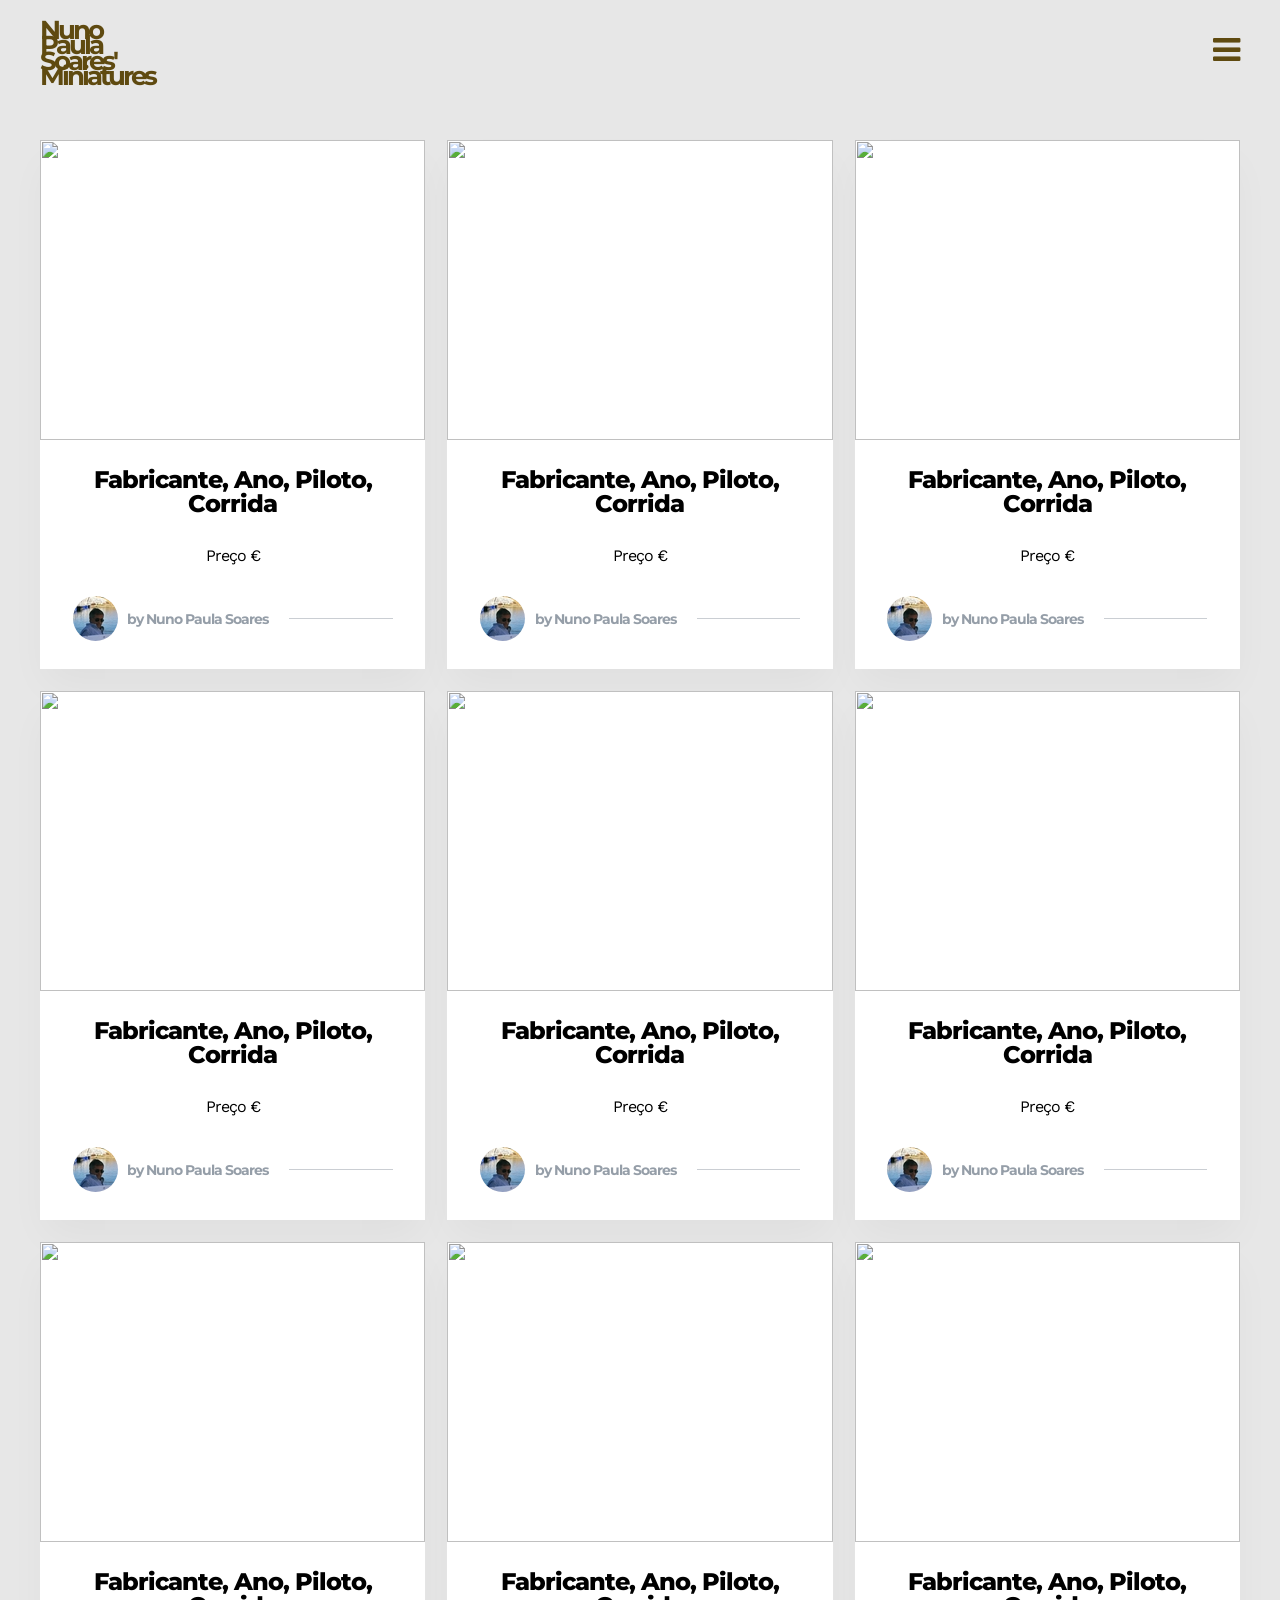
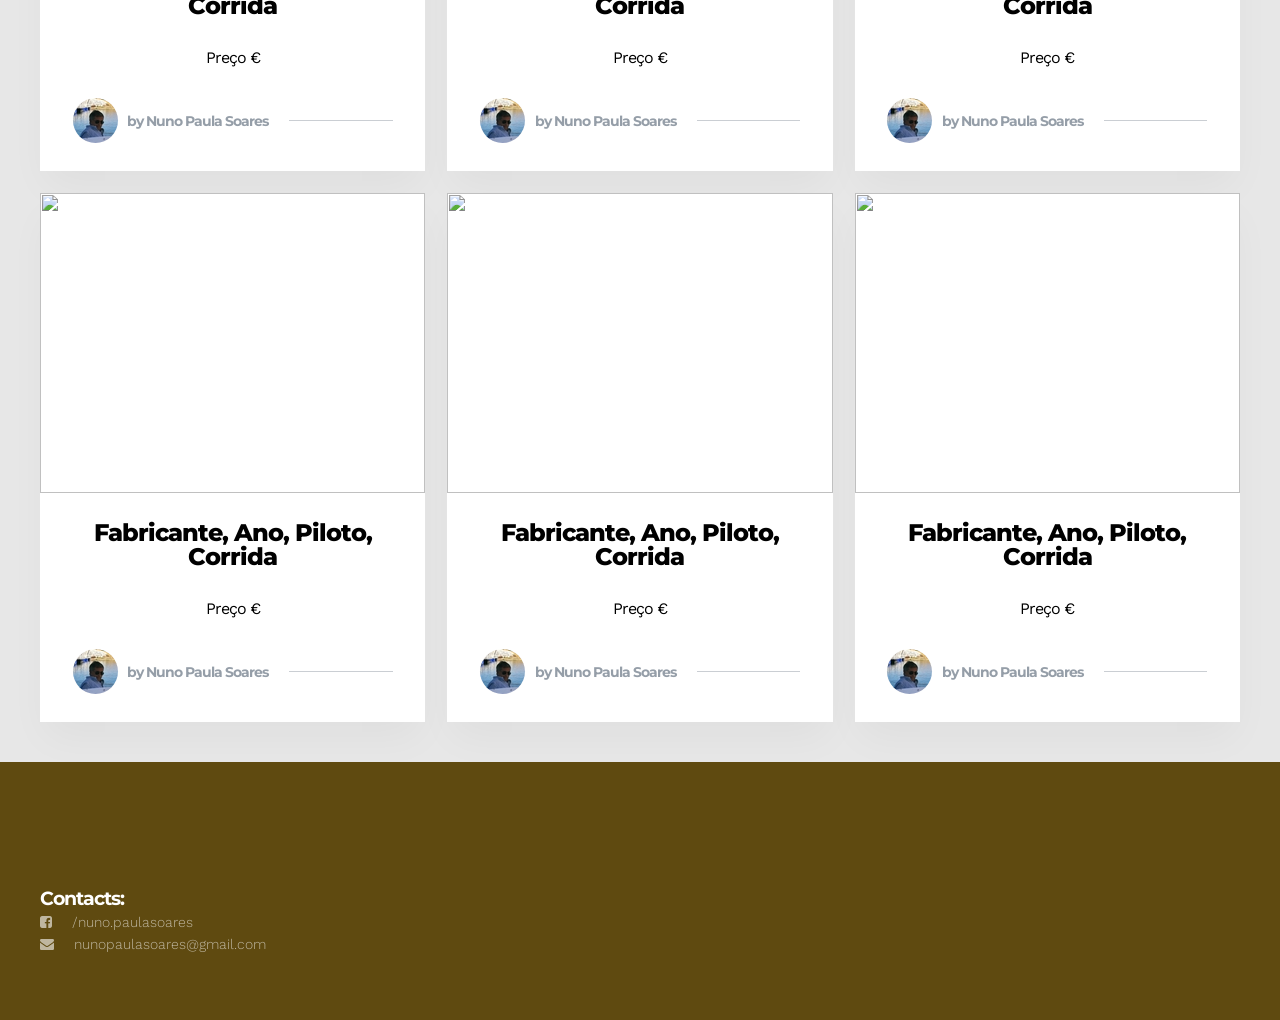
==== sports/index.html @ 8ba918a7 "Updated" ====
<html lang="en">

<head>
    <!-- meta tags-->
    <meta charset="utf-8">
    <meta name="viewport" content="width=device-width, initial-scale=1, shrink-to-fit=no">
    <!-- link tags-->
    <link rel="stylesheet" href="https://fonts.googleapis.com/css?family=Montserrat:300,400,500,600,700,800,900|Work+Sans:300,400,500,600,700,800,900">
    <link rel="stylesheet" href="https://stackpath.bootstrapcdn.com/font-awesome/4.7.0/css/font-awesome.min.css" integrity="sha384-wvfXpqpZZVQGK6TAh5PVlGOfQNHSoD2xbE+QkPxCAFlNEevoEH3Sl0sibVcOQVnN" crossorigin="anonymous">
    <link rel="stylesheet" href="css/style.css">
    <!-- title tag-->
    <title>Nuno Paula Soares' Miniatures</title>
    <link rel="icon" href="http://nuno.diogopcastelos.pt/store/images/nuno.jpg">
</head>

<body>
    <div class="container_wrapper">
        <section class="__colored" id="navigation_container">
            <div id="branding">
                <a href="http://nuno.diogopcastelos.pt">
                    <h1 class="logo-container __center __colored">
                        <div class="city">Nuno Paula Soares' Miniatures</div>
                    </h1>
                </a>
            </div>
            <label for="menu_icon"> <i class="fa fa-bars"></i></label>
            <input id="menu_icon" type="checkbox">
            <menu><a href="http://nuno.diogopcastelos.pt"> Full Collection</a><a href="http://nuno.diogopcastelos.pt/teams/"> Team Bundles</a>
            </menu>
        </section>
        <section id="blog-featured">

        </section>
        <section id="blog-list">
            <div class="grid_post_container">
                <div class="post-card"> <img src="https://www.formula1.com/content/dam/fom-website/manual/Misc/2021manual/2021BritishManualAdds/2022CarImages/2022CarImageSTUDIO/2022%20F1%20Car%20Race%20Service%20-%20Ryan%20Davis-5.jpg">
                    <div class="post-card__details">
                        <h2><a>Fabricante, Ano, Piloto, Corrida</a></h2>
                        <p>Preço €</p>
                        <a class="post-card__avatar">
                            <div class="avatar__circle"></div>
                            <div class="avatar__name">by Nuno Paula Soares</div>
                            <div class="avatar__muted-line"></div>
                        </a>
                    </div>
                </div>
                <div class="post-card"> <img src="https://www.formula1.com/content/dam/fom-website/manual/Misc/2021manual/2021BritishManualAdds/2022CarImages/2022CarImageSTUDIO/2022%20F1%20Car%20Race%20Service%20-%20Ryan%20Davis-5.jpg">
                    <div class="post-card__details">
                        <h2><a>Fabricante, Ano, Piloto, Corrida</a></h2>
                        <p>Preço €</p>
                        <a class="post-card__avatar">
                            <div class="avatar__circle"></div>
                            <div class="avatar__name">by Nuno Paula Soares</div>
                            <div class="avatar__muted-line"></div>
                        </a>
                    </div>
                </div>
                <div class="post-card"> <img src="https://www.formula1.com/content/dam/fom-website/manual/Misc/2021manual/2021BritishManualAdds/2022CarImages/2022CarImageSTUDIO/2022%20F1%20Car%20Race%20Service%20-%20Ryan%20Davis-5.jpg">
                    <div class="post-card__details">
                        <h2><a>Fabricante, Ano, Piloto, Corrida</a></h2>
                        <p>Preço €</p>
                        <a class="post-card__avatar">
                            <div class="avatar__circle"></div>
                            <div class="avatar__name">by Nuno Paula Soares</div>
                            <div class="avatar__muted-line"></div>
                        </a>
                    </div>
                </div>
                <div class="post-card"> <img src="https://www.formula1.com/content/dam/fom-website/manual/Misc/2021manual/2021BritishManualAdds/2022CarImages/2022CarImageSTUDIO/2022%20F1%20Car%20Race%20Service%20-%20Ryan%20Davis-5.jpg">
                    <div class="post-card__details">
                        <h2><a>Fabricante, Ano, Piloto, Corrida</a></h2>
                        <p>Preço €</p>
                        <a class="post-card__avatar">
                            <div class="avatar__circle"></div>
                            <div class="avatar__name">by Nuno Paula Soares</div>
                            <div class="avatar__muted-line"></div>
                        </a>
                    </div>
                </div>
                <div class="post-card"> <img src="https://www.formula1.com/content/dam/fom-website/manual/Misc/2021manual/2021BritishManualAdds/2022CarImages/2022CarImageSTUDIO/2022%20F1%20Car%20Race%20Service%20-%20Ryan%20Davis-5.jpg">
                    <div class="post-card__details">
                        <h2><a>Fabricante, Ano, Piloto, Corrida</a></h2>
                        <p>Preço €</p>
                        <a class="post-card__avatar">
                            <div class="avatar__circle"></div>
                            <div class="avatar__name">by Nuno Paula Soares</div>
                            <div class="avatar__muted-line"></div>
                        </a>
                    </div>
                </div>
                <div class="post-card"> <img src="https://www.formula1.com/content/dam/fom-website/manual/Misc/2021manual/2021BritishManualAdds/2022CarImages/2022CarImageSTUDIO/2022%20F1%20Car%20Race%20Service%20-%20Ryan%20Davis-5.jpg">
                    <div class="post-card__details">
                        <h2><a>Fabricante, Ano, Piloto, Corrida</a></h2>
                        <p>Preço €</p>
                        <a class="post-card__avatar">
                            <div class="avatar__circle"></div>
                            <div class="avatar__name">by Nuno Paula Soares</div>
                            <div class="avatar__muted-line"></div>
                        </a>
                    </div>
                </div>
                <div class="post-card"> <img src="https://www.formula1.com/content/dam/fom-website/manual/Misc/2021manual/2021BritishManualAdds/2022CarImages/2022CarImageSTUDIO/2022%20F1%20Car%20Race%20Service%20-%20Ryan%20Davis-5.jpg">
                    <div class="post-card__details">
                        <h2><a>Fabricante, Ano, Piloto, Corrida</a></h2>
                        <p>Preço €</p>
                        <a class="post-card__avatar">
                            <div class="avatar__circle"></div>
                            <div class="avatar__name">by Nuno Paula Soares</div>
                            <div class="avatar__muted-line"></div>
                        </a>
                    </div>
                </div>
                <div class="post-card"> <img src="https://www.formula1.com/content/dam/fom-website/manual/Misc/2021manual/2021BritishManualAdds/2022CarImages/2022CarImageSTUDIO/2022%20F1%20Car%20Race%20Service%20-%20Ryan%20Davis-5.jpg">
                    <div class="post-card__details">
                        <h2><a>Fabricante, Ano, Piloto, Corrida</a></h2>
                        <p>Preço €</p>
                        <a class="post-card__avatar">
                            <div class="avatar__circle"></div>
                            <div class="avatar__name">by Nuno Paula Soares</div>
                            <div class="avatar__muted-line"></div>
                        </a>
                    </div>
                </div>
                <div class="post-card"> <img src="https://www.formula1.com/content/dam/fom-website/manual/Misc/2021manual/2021BritishManualAdds/2022CarImages/2022CarImageSTUDIO/2022%20F1%20Car%20Race%20Service%20-%20Ryan%20Davis-5.jpg">
                    <div class="post-card__details">
                        <h2><a>Fabricante, Ano, Piloto, Corrida</a></h2>
                        <p>Preço €</p>
                        <a class="post-card__avatar">
                            <div class="avatar__circle"></div>
                            <div class="avatar__name">by Nuno Paula Soares</div>
                            <div class="avatar__muted-line"></div>
                        </a>
                    </div>
                </div>
                <div class="post-card"> <img src="https://www.formula1.com/content/dam/fom-website/manual/Misc/2021manual/2021BritishManualAdds/2022CarImages/2022CarImageSTUDIO/2022%20F1%20Car%20Race%20Service%20-%20Ryan%20Davis-5.jpg">
                    <div class="post-card__details">
                        <h2><a>Fabricante, Ano, Piloto, Corrida</a></h2>
                        <p>Preço €</p>
                        <a class="post-card__avatar">
                            <div class="avatar__circle"></div>
                            <div class="avatar__name">by Nuno Paula Soares</div>
                            <div class="avatar__muted-line"></div>
                        </a>
                    </div>
                </div>
                <div class="post-card"> <img src="https://www.formula1.com/content/dam/fom-website/manual/Misc/2021manual/2021BritishManualAdds/2022CarImages/2022CarImageSTUDIO/2022%20F1%20Car%20Race%20Service%20-%20Ryan%20Davis-5.jpg">
                    <div class="post-card__details">
                        <h2><a>Fabricante, Ano, Piloto, Corrida</a></h2>
                        <p>Preço €</p>
                        <a class="post-card__avatar">
                            <div class="avatar__circle"></div>
                            <div class="avatar__name">by Nuno Paula Soares</div>
                            <div class="avatar__muted-line"></div>
                        </a>
                    </div>
                </div>
                <div class="post-card"> <img src="https://www.formula1.com/content/dam/fom-website/manual/Misc/2021manual/2021BritishManualAdds/2022CarImages/2022CarImageSTUDIO/2022%20F1%20Car%20Race%20Service%20-%20Ryan%20Davis-5.jpg">
                    <div class="post-card__details">
                        <h2><a>Fabricante, Ano, Piloto, Corrida</a></h2>
                        <p>Preço €</p>
                        <a class="post-card__avatar">
                            <div class="avatar__circle"></div>
                            <div class="avatar__name">by Nuno Paula Soares</div>
                            <div class="avatar__muted-line"></div>
                        </a>
                    </div>
                </div>
            </div>
        </section>
    </div>
    <footer>
        <div class="container_wrapper">

            <div id="footer__social_media">
                <h3>Contacts:</h3>
                <ul>
                    <li></li>
                    <li><a href="https://www.facebook.com/nuno.paulasoares" target="_blank" rel="noopener noreferrer"><i class="fa fa-facebook-square"></i>/nuno.paulasoares</a></li>
                    <li><a href="mailto:nunopaulasoares@gmail.com"><i class="fa fa-envelope"></i>nunopaulasoares@gmail.com</a></li>
                </ul>
            </div>

        </div>
    </footer>
</body>

</html>
---- sports/css/style.css ----
/*! normalize-scss | MIT/GPLv2 License | bit.ly/normalize-scss */


/* Document
       ========================================================================== */


/**
     * 1. Correct the line height in all browsers.
     * 2. Prevent adjustments of font size after orientation changes in
     *    IE on Windows Phone and in iOS.
     */

html {
    line-height: 1.15;
    /* 1 */
    -ms-text-size-adjust: 100%;
    /* 2 */
    -webkit-text-size-adjust: 100%;
    /* 2 */
}


/* Sections
       ========================================================================== */


/**
     * Remove the margin in all browsers (opinionated).
     */

body {
    margin: 0;
}


/**
     * Add the correct display in IE 9-.
     */

article,
aside,
footer,
header,
nav,
section {
    display: block;
}


/**
     * Correct the font size and margin on `h1` elements within `section` and
     * `article` contexts in Chrome, Firefox, and Safari.
     */

h1 {
    font-size: 2em;
    margin: 0.67em 0;
}


/* Grouping content
       ========================================================================== */


/**
     * Add the correct display in IE 9-.
     */

figcaption,
figure {
    display: block;
}


/**
     * Add the correct margin in IE 8.
     */

figure {
    margin: 1em 40px;
}


/**
     * 1. Add the correct box sizing in Firefox.
     * 2. Show the overflow in Edge and IE.
     */

hr {
    -webkit-box-sizing: content-box;
    box-sizing: content-box;
    /* 1 */
    height: 0;
    /* 1 */
    overflow: visible;
    /* 2 */
}


/**
     * Add the correct display in IE.
     */

main {
    display: block;
}


/**
     * 1. Correct the inheritance and scaling of font size in all browsers.
     * 2. Correct the odd `em` font sizing in all browsers.
     */

pre {
    font-family: monospace, monospace;
    /* 1 */
    font-size: 1em;
    /* 2 */
}


/* Links
       ========================================================================== */


/**
     * 1. Remove the gray background on active links in IE 10.
     * 2. Remove gaps in links underline in iOS 8+ and Safari 8+.
     */

a {
    background-color: transparent;
    /* 1 */
    -webkit-text-decoration-skip: objects;
    /* 2 */
}


/* Text-level semantics
       ========================================================================== */


/**
     * 1. Remove the bottom border in Chrome 57- and Firefox 39-.
     * 2. Add the correct text decoration in Chrome, Edge, IE, Opera, and Safari.
     */

abbr[title] {
    border-bottom: none;
    /* 1 */
    text-decoration: underline;
    /* 2 */
    -webkit-text-decoration: underline dotted;
    text-decoration: underline dotted;
    /* 2 */
}


/**
     * Prevent the duplicate application of `bolder` by the next rule in Safari 6.
     */

b,
strong {
    font-weight: inherit;
}


/**
     * Add the correct font weight in Chrome, Edge, and Safari.
     */

b,
strong {
    font-weight: bolder;
}


/**
     * 1. Correct the inheritance and scaling of font size in all browsers.
     * 2. Correct the odd `em` font sizing in all browsers.
     */

code,
kbd,
samp {
    font-family: monospace, monospace;
    /* 1 */
    font-size: 1em;
    /* 2 */
}


/**
     * Add the correct font style in Android 4.3-.
     */

dfn {
    font-style: italic;
}


/**
     * Add the correct background and color in IE 9-.
     */

mark {
    background-color: #ff0;
    color: #000;
}


/**
     * Add the correct font size in all browsers.
     */

small {
    font-size: 80%;
}


/**
     * Prevent `sub` and `sup` elements from affecting the line height in
     * all browsers.
     */

sub,
sup {
    font-size: 75%;
    line-height: 0;
    position: relative;
    vertical-align: baseline;
}

sub {
    bottom: -0.25em;
}

sup {
    top: -0.5em;
}


/* Embedded content
       ========================================================================== */


/**
     * Add the correct display in IE 9-.
     */

audio,
video {
    display: inline-block;
}


/**
     * Add the correct display in iOS 4-7.
     */

audio:not([controls]) {
    display: none;
    height: 0;
}


/**
     * Remove the border on images inside links in IE 10-.
     */

img {
    border-style: none;
}


/**
     * Hide the overflow in IE.
     */

svg:not(:root) {
    overflow: hidden;
}


/* Forms
       ========================================================================== */


/**
     * 1. Change the font styles in all browsers (opinionated).
     * 2. Remove the margin in Firefox and Safari.
     */

button,
input,
optgroup,
select,
textarea {
    font-family: sans-serif;
    /* 1 */
    font-size: 100%;
    /* 1 */
    line-height: 1.15;
    /* 1 */
    margin: 0;
    /* 2 */
}


/**
     * Show the overflow in IE.
     */

button {
    overflow: visible;
}


/**
     * Remove the inheritance of text transform in Edge, Firefox, and IE.
     * 1. Remove the inheritance of text transform in Firefox.
     */

button,
select {
    /* 1 */
    text-transform: none;
}


/**
     * 1. Prevent a WebKit bug where (2) destroys native `audio` and `video`
     *    controls in Android 4.
     * 2. Correct the inability to style clickable types in iOS and Safari.
     */

button,
html [type="button"],
[type="reset"],
[type="submit"] {
    -webkit-appearance: button;
    /* 2 */
}

button,
[type="button"],
[type="reset"],
[type="submit"] {
    /**
       * Remove the inner border and padding in Firefox.
       */
    /**
       * Restore the focus styles unset by the previous rule.
       */
}

button::-moz-focus-inner,
[type="button"]::-moz-focus-inner,
[type="reset"]::-moz-focus-inner,
[type="submit"]::-moz-focus-inner {
    border-style: none;
    padding: 0;
}

button:-moz-focusring,
[type="button"]:-moz-focusring,
[type="reset"]:-moz-focusring,
[type="submit"]:-moz-focusring {
    outline: 1px dotted ButtonText;
}


/**
     * Show the overflow in Edge.
     */

input {
    overflow: visible;
}


/**
     * 1. Add the correct box sizing in IE 10-.
     * 2. Remove the padding in IE 10-.
     */

[type="checkbox"],
[type="radio"] {
    -webkit-box-sizing: border-box;
    box-sizing: border-box;
    /* 1 */
    padding: 0;
    /* 2 */
}


/**
     * Correct the cursor style of increment and decrement buttons in Chrome.
     */

[type="number"]::-webkit-inner-spin-button,
[type="number"]::-webkit-outer-spin-button {
    height: auto;
}


/**
     * 1. Correct the odd appearance in Chrome and Safari.
     * 2. Correct the outline style in Safari.
     */

[type="search"] {
    -webkit-appearance: textfield;
    /* 1 */
    outline-offset: -2px;
    /* 2 */
    /**
       * Remove the inner padding and cancel buttons in Chrome and Safari on macOS.
       */
}

[type="search"]::-webkit-search-cancel-button,
[type="search"]::-webkit-search-decoration {
    -webkit-appearance: none;
}


/**
     * 1. Correct the inability to style clickable types in iOS and Safari.
     * 2. Change font properties to `inherit` in Safari.
     */

::-webkit-file-upload-button {
    -webkit-appearance: button;
    /* 1 */
    font: inherit;
    /* 2 */
}


/**
     * Correct the padding in Firefox.
     */

fieldset {
    padding: 0.35em 0.75em 0.625em;
}


/**
     * 1. Correct the text wrapping in Edge and IE.
     * 2. Correct the color inheritance from `fieldset` elements in IE.
     * 3. Remove the padding so developers are not caught out when they zero out
     *    `fieldset` elements in all browsers.
     */

legend {
    -webkit-box-sizing: border-box;
    box-sizing: border-box;
    /* 1 */
    display: table;
    /* 1 */
    max-width: 100%;
    /* 1 */
    padding: 0;
    /* 3 */
    color: inherit;
    /* 2 */
    white-space: normal;
    /* 1 */
}


/**
     * 1. Add the correct display in IE 9-.
     * 2. Add the correct vertical alignment in Chrome, Firefox, and Opera.
     */

progress {
    display: inline-block;
    /* 1 */
    vertical-align: baseline;
    /* 2 */
}


/**
     * Remove the default vertical scrollbar in IE.
     */

textarea {
    overflow: auto;
}


/* Interactive
       ========================================================================== */


/*
     * Add the correct display in Edge, IE, and Firefox.
     */

details {
    display: block;
}


/*
     * Add the correct display in all browsers.
     */

summary {
    display: list-item;
}


/*
     * Add the correct display in IE 9-.
     */

menu {
    display: block;
}


/* Scripting
       ========================================================================== */


/**
     * Add the correct display in IE 9-.
     */

canvas {
    display: inline-block;
}


/**
     * Add the correct display in IE.
     */

template {
    display: none;
}


/* Hidden
       ========================================================================== */


/**
     * Add the correct display in IE 10-.
     */

[hidden] {
    display: none;
}

* {
    margin: 0;
    padding: 0;
}

body {
    background-color: #e7e7e7;
    font-family: "Work Sans", sans-serif;
}

h1,
h2,
h3,
h4,
h5,
h6 {
    font-family: "Montserrat", sans-serif;
}

p {
    font-family: inherit;
}

h1,
h2,
h3,
h4,
h5,
h6,
p {
    line-height: 1rem;
    letter-spacing: -0.0625rem;
}

h1 {
    font-size: 2.25rem;
}

h2 {
    font-size: 1.5rem;
}

h3 {
    font-size: 1.1875rem;
}

a {
    text-decoration: none;
    font-family: inherit;
    font-size: inherit;
    color: inherit;
}

ul,
ol {
    list-style: none;
}

.container_wrapper {
    max-width: 1200px;
    width: 95%;
    margin: 0 auto;
}

#navigation_container {
    display: grid;
    grid-template-columns: 1fr 1fr;
    grid-template-rows: 100px auto;
    grid-template-areas: "branding menu-icon" "menu menu";
}

#navigation_container.__colored {
    color: #5f4a10 !important;
}

#navigation_container #branding {
    grid-area: branding;
}

#navigation_container #branding .logo-container.__center {
    margin: 0;
}

#navigation_container label[for=menu_icon] {
    grid-area: menu-icon;
    font-size: 2rem;
    text-align: right;
}

#navigation_container #menu_icon {
    display: none;
}

#navigation_container #menu_icon:checked+menu {
    display: -webkit-box;
    display: -webkit-flex;
    display: -ms-flexbox;
    display: flex;
}

#navigation_container menu {
    grid-area: menu;
    display: none;
    -webkit-box-orient: vertical;
    -webkit-box-direction: normal;
    -webkit-flex-direction: column;
    -ms-flex-direction: column;
    flex-direction: column;
    padding: 0;
    margin: 0;
    margin-bottom: 50px;
}

#navigation_container menu a {
    display: block;
    padding: 8px 0px;
    font-weight: 600;
    letter-spacing: -0.0625rem;
}

#navigation_container #branding,
#navigation_container label[for=menu_icon] {
    -webkit-align-self: center;
    -ms-flex-item-align: center;
    align-self: center;
}

.grid_post_container {
    display: grid;
    grid-template-columns: 1fr 1fr 1fr;
    grid-template-rows: 1fr;
    grid-gap: 22px;
    justify-items: center;
}

.logo-container {
    line-height: 0.6;
    letter-spacing: -0.1875rem;
    font-size: 1.6rem;
    padding-top: 5px;
    text-align: left;
}

.logo-container.__center {
    width: 55px;
    margin: auto;
}

@media (min-width: 1400px) {
    .container_wrapper {
        width: 100%;
    }
}

.post-card,
.post_featured {
    background-color: rgb(255, 255, 255);
    width: 100%;
    position: relative;
    letter-spacing: -0.0625rem;
    -webkit-box-shadow: 0px 20px 39px -5px rgba(0, 0, 0, 0.04);
    box-shadow: 0px 20px 39px -5px rgba(0, 0, 0, 0.04);
}

.post-card a,
.post_featured a {
    display: block;
}

.post-card img {
    height: 300px;
    width: 100%;
    background-color: #ffffff;
    background-repeat: no-repeat;
    -webkit-background-size: cover;
    background-size: cover;
    background-position: center center;
}

.post-card .post-card__featured-image,
.post_featured .post-card__featured-image {
    height: 300px;
    width: 100%;
    background-color: #ffffff;
    background-repeat: no-repeat;
    -webkit-background-size: cover;
    background-size: cover;
    background-position: center center;
}

.post-card .post-card__details,
.post_featured .post-card__details {
    text-align: center;
    padding: 28px;
    line-height: 1.5rem;
}

.post-card .post-card__details h2,
.post_featured .post-card__details h2 {
    font-family: "Montserrat", sans-serif;
    font-weight: 800;
    margin-bottom: 28px;
    line-height: inherit;
}

.post-card .post-card__details h2:hover,
.post_featured .post-card__details h2:hover {
    color: #6e1010;
}

.post-card .post-card__details p,
.post_featured .post-card__details p {
    font-family: "Work Sans", sans-serif;
    line-height: inherit;
}

.post-card .post-card__avatar,
.post_featured .post-card__avatar {
    display: -webkit-box;
    display: -webkit-flex;
    display: -ms-flexbox;
    display: flex;
    -webkit-box-pack: center;
    -webkit-justify-content: center;
    -ms-flex-pack: center;
    justify-content: center;
    -webkit-box-align: center;
    -webkit-align-items: center;
    -ms-flex-align: center;
    align-items: center;
    margin-top: 28px;
    font-family: "Montserrat", sans-serif;
    font-weight: 700;
    font-size: 0.875rem;
}

.post-card .post-card__avatar>div,
.post_featured .post-card__avatar>div {
    margin: 0px 4.8px;
}

.post-card .post-card__avatar .avatar__circle,
.post_featured .post-card__avatar .avatar__circle {
    width: 45px;
    height: 45px;
    -webkit-border-radius: 50%;
    border-radius: 50%;
    background-color: #959ea8;
    background-image: url(../images/nuno.jpg);
}

.post-card .post-card__avatar .avatar__name,
.post_featured .post-card__avatar .avatar__name {
    color: #959ea8;
}

.post-card .post-card__avatar .avatar__muted-line,
.post_featured .post-card__avatar .avatar__muted-line {
    color: #959ea8;
    border-top: 1px solid #959ea8;
    -webkit-box-flex: 1;
    -webkit-flex-grow: 1;
    -ms-flex-positive: 1;
    flex-grow: 1;
    margin-left: 16px;
    opacity: 0.5;
}

@media (min-width: 768px) {
    #above-the-fold {
        height: 800px;
    }
    #above-the-fold>.container_wrapper {
        z-index: 3;
        position: relative;
        display: -webkit-box;
        display: -webkit-flex;
        display: -ms-flexbox;
        display: flex;
        -webkit-box-orient: vertical;
        -webkit-box-direction: normal;
        -webkit-flex-direction: column;
        -ms-flex-direction: column;
        flex-direction: column;
        -webkit-box-pack: justify;
        -webkit-justify-content: space-between;
        -ms-flex-pack: justify;
        justify-content: space-between;
        height: 100%;
    }
}

@media (min-width: 960px) {
    h1#above-the-fold__description {
        white-space: pre-line;
    }
}

#latest-review {
    margin-bottom: 60px;
}

#latest-review .container_wrapper .grid_post_container {
    display: block;
}

#latest-review .container_wrapper .grid_post_container>div {
    margin-bottom: 40px;
}

@media (min-width: 960px) {
    #latest-review .container_wrapper .grid_post_container {
        display: grid;
    }
}

#blog-list .grid_post_container {
    display: block;
}

#blog-list .grid_post_container>div {
    margin-bottom: 40px;
}

@media (min-width: 960px) {
    #blog-list .grid_post_container {
        display: grid;
        margin: 40px 0px;
    }
    #blog-list .grid_post_container>div {
        margin-bottom: 0px !important;
    }
}

footer {
    color: #fff;
    background-color: #5f4a10;
    text-align: center;
}

footer .container_wrapper {
    padding: 10% 0%;
}

footer ul li {
    line-height: 1.375rem;
}

footer .muted,
footer #footer__site_description p,
footer #footer__social_media a,
footer #footer__pages a {
    opacity: 0.6;
    font-size: 0.875rem;
}

footer #footer__site_description h3 {
    margin-top: 14px;
    margin-bottom: 14px;
    font-size: 1.125rem;
}

footer #footer__social_media h3,
footer #footer__pages h3 {
    margin-top: 32px;
    margin-bottom: 16px;
}

footer #footer__social_media a,
footer #footer__pages a {
    font-weight: 300;
}

footer #footer__social_media a:hover,
footer #footer__pages a:hover {
    opacity: 1;
}

footer #footer__social_media ul li a i {
    margin-right: 20px;
}

footer #footer__bottom_menus {
    height: 70px;
    background-color: #2c3e51;
}

@media (min-width: 960px) {
    footer {
        text-align: left;
    }
    footer .container_wrapper {
        display: -webkit-box;
        display: -webkit-flex;
        display: -ms-flexbox;
        display: flex;
        padding: 65px 0px;
    }
    footer .container_wrapper>div {
        padding-right: 16px;
    }
    #footer__site_description {
        width: 50%;
    }
    #footer__site_description .__center {
        margin: 0;
    }
    #footer__site_description h3 {
        margin-bottom: -5px !important;
    }
    #footer__site_description p {
        white-space: pre-line;
    }
    #footer__social_media {
        width: 25%;
    }
    #footer__pages {
        width: 25%;
    }
    #footer__pages ul {
        height: 75px;
        width: 75%;
        display: -webkit-box;
        display: -webkit-flex;
        display: -ms-flexbox;
        display: flex;
        -webkit-box-orient: vertical;
        -webkit-box-direction: normal;
        -webkit-flex-direction: column;
        -ms-flex-direction: column;
        flex-direction: column;
        -webkit-flex-wrap: wrap;
        -ms-flex-wrap: wrap;
        flex-wrap: wrap;
    }
    #footer__social_media h3,
    #footer__pages h3 {
        margin-top: 64px !important;
        margin-bottom: 4px !important;
    }
}
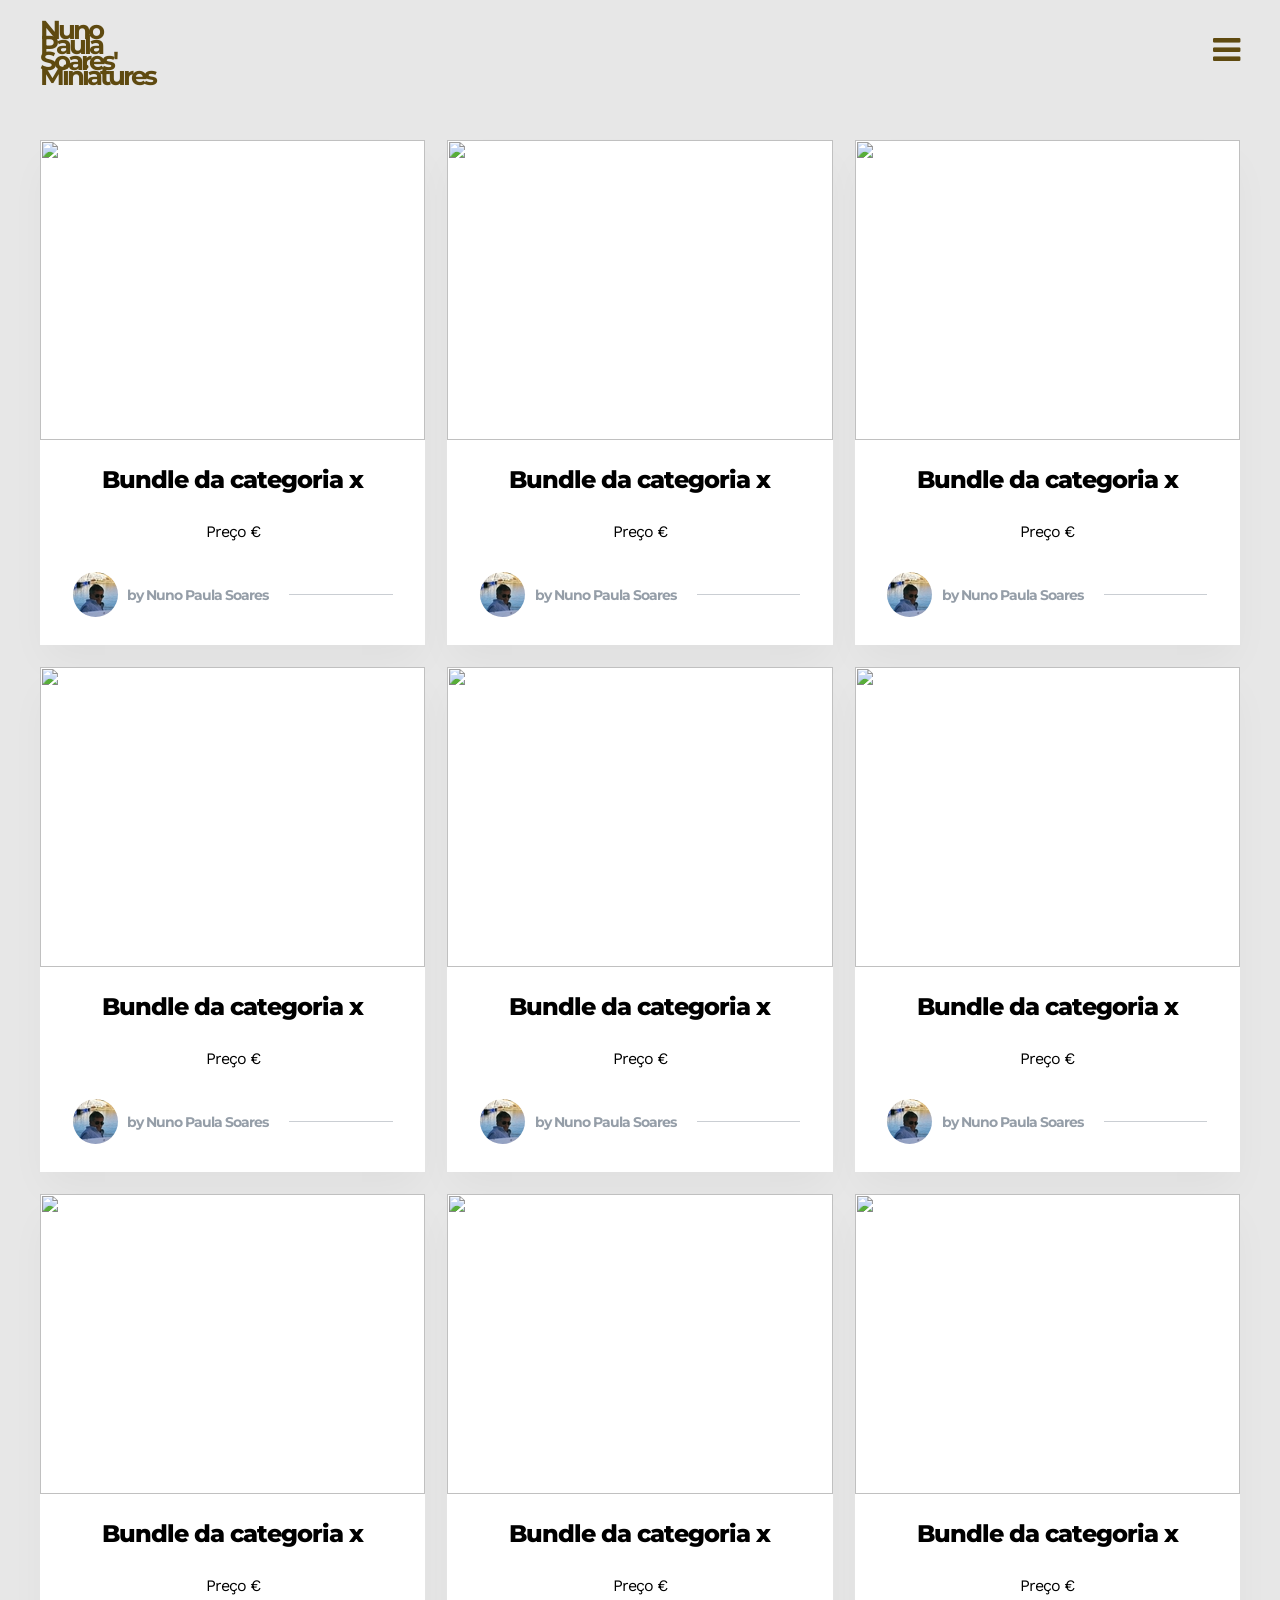
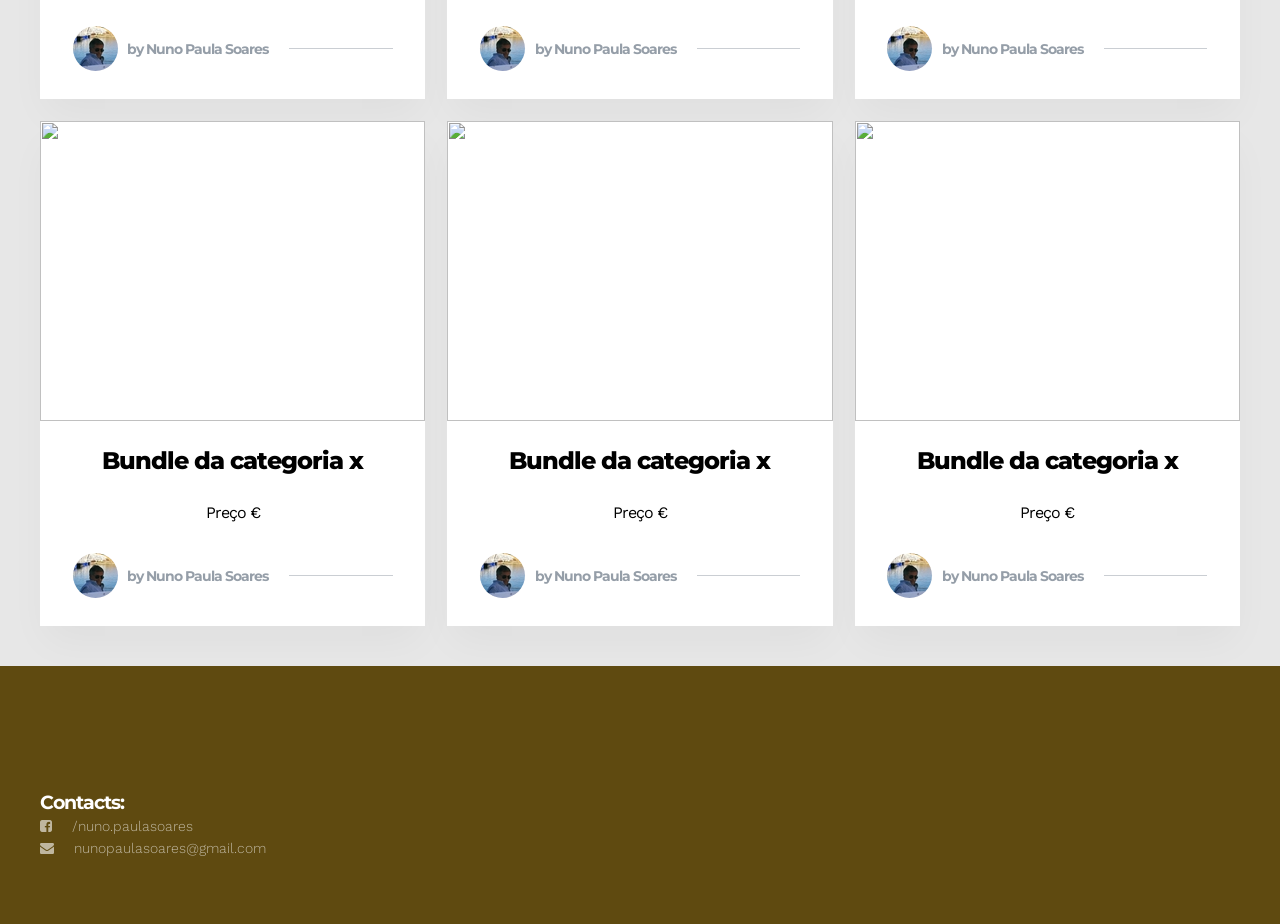
==== commit a1378188: "Updated" ====
--- a/sports/index.html
+++ b/sports/index.html
@@ -33,9 +33,9 @@
         </section>
         <section id="blog-list">
             <div class="grid_post_container">
-                <div class="post-card"> <img src="https://www.formula1.com/content/dam/fom-website/manual/Misc/2021manual/2021BritishManualAdds/2022CarImages/2022CarImageSTUDIO/2022%20F1%20Car%20Race%20Service%20-%20Ryan%20Davis-5.jpg">
+                <div class="post-card"> <img src="https://pbs.twimg.com/media/Df0yHNqWsAAnnY4.jpg">
                     <div class="post-card__details">
-                        <h2><a>Fabricante, Ano, Piloto, Corrida</a></h2>
+                        <h2><a>Bundle da categoria x</a></h2>
                         <p>Preço €</p>
                         <a class="post-card__avatar">
                             <div class="avatar__circle"></div>
@@ -44,9 +44,9 @@
                         </a>
                     </div>
                 </div>
-                <div class="post-card"> <img src="https://www.formula1.com/content/dam/fom-website/manual/Misc/2021manual/2021BritishManualAdds/2022CarImages/2022CarImageSTUDIO/2022%20F1%20Car%20Race%20Service%20-%20Ryan%20Davis-5.jpg">
+                <div class="post-card"> <img src="https://pbs.twimg.com/media/Df0yHNqWsAAnnY4.jpg">
                     <div class="post-card__details">
-                        <h2><a>Fabricante, Ano, Piloto, Corrida</a></h2>
+                        <h2><a>Bundle da categoria x</a></h2>
                         <p>Preço €</p>
                         <a class="post-card__avatar">
                             <div class="avatar__circle"></div>
@@ -55,9 +55,9 @@
                         </a>
                     </div>
                 </div>
-                <div class="post-card"> <img src="https://www.formula1.com/content/dam/fom-website/manual/Misc/2021manual/2021BritishManualAdds/2022CarImages/2022CarImageSTUDIO/2022%20F1%20Car%20Race%20Service%20-%20Ryan%20Davis-5.jpg">
+                <div class="post-card"> <img src="https://pbs.twimg.com/media/Df0yHNqWsAAnnY4.jpg">
                     <div class="post-card__details">
-                        <h2><a>Fabricante, Ano, Piloto, Corrida</a></h2>
+                        <h2><a>Bundle da categoria x</a></h2>
                         <p>Preço €</p>
                         <a class="post-card__avatar">
                             <div class="avatar__circle"></div>
@@ -66,9 +66,9 @@
                         </a>
                     </div>
                 </div>
-                <div class="post-card"> <img src="https://www.formula1.com/content/dam/fom-website/manual/Misc/2021manual/2021BritishManualAdds/2022CarImages/2022CarImageSTUDIO/2022%20F1%20Car%20Race%20Service%20-%20Ryan%20Davis-5.jpg">
+                <div class="post-card"> <img src="https://pbs.twimg.com/media/Df0yHNqWsAAnnY4.jpg">
                     <div class="post-card__details">
-                        <h2><a>Fabricante, Ano, Piloto, Corrida</a></h2>
+                        <h2><a>Bundle da categoria x</a></h2>
                         <p>Preço €</p>
                         <a class="post-card__avatar">
                             <div class="avatar__circle"></div>
@@ -77,9 +77,9 @@
                         </a>
                     </div>
                 </div>
-                <div class="post-card"> <img src="https://www.formula1.com/content/dam/fom-website/manual/Misc/2021manual/2021BritishManualAdds/2022CarImages/2022CarImageSTUDIO/2022%20F1%20Car%20Race%20Service%20-%20Ryan%20Davis-5.jpg">
+                <div class="post-card"> <img src="https://pbs.twimg.com/media/Df0yHNqWsAAnnY4.jpg">
                     <div class="post-card__details">
-                        <h2><a>Fabricante, Ano, Piloto, Corrida</a></h2>
+                        <h2><a>Bundle da categoria x</a></h2>
                         <p>Preço €</p>
                         <a class="post-card__avatar">
                             <div class="avatar__circle"></div>
@@ -88,9 +88,9 @@
                         </a>
                     </div>
                 </div>
-                <div class="post-card"> <img src="https://www.formula1.com/content/dam/fom-website/manual/Misc/2021manual/2021BritishManualAdds/2022CarImages/2022CarImageSTUDIO/2022%20F1%20Car%20Race%20Service%20-%20Ryan%20Davis-5.jpg">
+                <div class="post-card"> <img src="https://pbs.twimg.com/media/Df0yHNqWsAAnnY4.jpg">
                     <div class="post-card__details">
-                        <h2><a>Fabricante, Ano, Piloto, Corrida</a></h2>
+                        <h2><a>Bundle da categoria x</a></h2>
                         <p>Preço €</p>
                         <a class="post-card__avatar">
                             <div class="avatar__circle"></div>
@@ -99,9 +99,9 @@
                         </a>
                     </div>
                 </div>
-                <div class="post-card"> <img src="https://www.formula1.com/content/dam/fom-website/manual/Misc/2021manual/2021BritishManualAdds/2022CarImages/2022CarImageSTUDIO/2022%20F1%20Car%20Race%20Service%20-%20Ryan%20Davis-5.jpg">
+                <div class="post-card"> <img src="https://pbs.twimg.com/media/Df0yHNqWsAAnnY4.jpg">
                     <div class="post-card__details">
-                        <h2><a>Fabricante, Ano, Piloto, Corrida</a></h2>
+                        <h2><a>Bundle da categoria x</a></h2>
                         <p>Preço €</p>
                         <a class="post-card__avatar">
                             <div class="avatar__circle"></div>
@@ -110,9 +110,9 @@
                         </a>
                     </div>
                 </div>
-                <div class="post-card"> <img src="https://www.formula1.com/content/dam/fom-website/manual/Misc/2021manual/2021BritishManualAdds/2022CarImages/2022CarImageSTUDIO/2022%20F1%20Car%20Race%20Service%20-%20Ryan%20Davis-5.jpg">
+                <div class="post-card"> <img src="https://pbs.twimg.com/media/Df0yHNqWsAAnnY4.jpg">
                     <div class="post-card__details">
-                        <h2><a>Fabricante, Ano, Piloto, Corrida</a></h2>
+                        <h2><a>Bundle da categoria x</a></h2>
                         <p>Preço €</p>
                         <a class="post-card__avatar">
                             <div class="avatar__circle"></div>
@@ -121,9 +121,9 @@
                         </a>
                     </div>
                 </div>
-                <div class="post-card"> <img src="https://www.formula1.com/content/dam/fom-website/manual/Misc/2021manual/2021BritishManualAdds/2022CarImages/2022CarImageSTUDIO/2022%20F1%20Car%20Race%20Service%20-%20Ryan%20Davis-5.jpg">
+                <div class="post-card"> <img src="https://pbs.twimg.com/media/Df0yHNqWsAAnnY4.jpg">
                     <div class="post-card__details">
-                        <h2><a>Fabricante, Ano, Piloto, Corrida</a></h2>
+                        <h2><a>Bundle da categoria x</a></h2>
                         <p>Preço €</p>
                         <a class="post-card__avatar">
                             <div class="avatar__circle"></div>
@@ -132,9 +132,9 @@
                         </a>
                     </div>
                 </div>
-                <div class="post-card"> <img src="https://www.formula1.com/content/dam/fom-website/manual/Misc/2021manual/2021BritishManualAdds/2022CarImages/2022CarImageSTUDIO/2022%20F1%20Car%20Race%20Service%20-%20Ryan%20Davis-5.jpg">
+                <div class="post-card"> <img src="https://pbs.twimg.com/media/Df0yHNqWsAAnnY4.jpg">
                     <div class="post-card__details">
-                        <h2><a>Fabricante, Ano, Piloto, Corrida</a></h2>
+                        <h2><a>Bundle da categoria x</a></h2>
                         <p>Preço €</p>
                         <a class="post-card__avatar">
                             <div class="avatar__circle"></div>
@@ -143,9 +143,9 @@
                         </a>
                     </div>
                 </div>
-                <div class="post-card"> <img src="https://www.formula1.com/content/dam/fom-website/manual/Misc/2021manual/2021BritishManualAdds/2022CarImages/2022CarImageSTUDIO/2022%20F1%20Car%20Race%20Service%20-%20Ryan%20Davis-5.jpg">
+                <div class="post-card"> <img src="https://pbs.twimg.com/media/Df0yHNqWsAAnnY4.jpg">
                     <div class="post-card__details">
-                        <h2><a>Fabricante, Ano, Piloto, Corrida</a></h2>
+                        <h2><a>Bundle da categoria x</a></h2>
                         <p>Preço €</p>
                         <a class="post-card__avatar">
                             <div class="avatar__circle"></div>
@@ -154,9 +154,9 @@
                         </a>
                     </div>
                 </div>
-                <div class="post-card"> <img src="https://www.formula1.com/content/dam/fom-website/manual/Misc/2021manual/2021BritishManualAdds/2022CarImages/2022CarImageSTUDIO/2022%20F1%20Car%20Race%20Service%20-%20Ryan%20Davis-5.jpg">
+                <div class="post-card"> <img src="https://pbs.twimg.com/media/Df0yHNqWsAAnnY4.jpg">
                     <div class="post-card__details">
-                        <h2><a>Fabricante, Ano, Piloto, Corrida</a></h2>
+                        <h2><a>Bundle da categoria x</a></h2>
                         <p>Preço €</p>
                         <a class="post-card__avatar">
                             <div class="avatar__circle"></div>
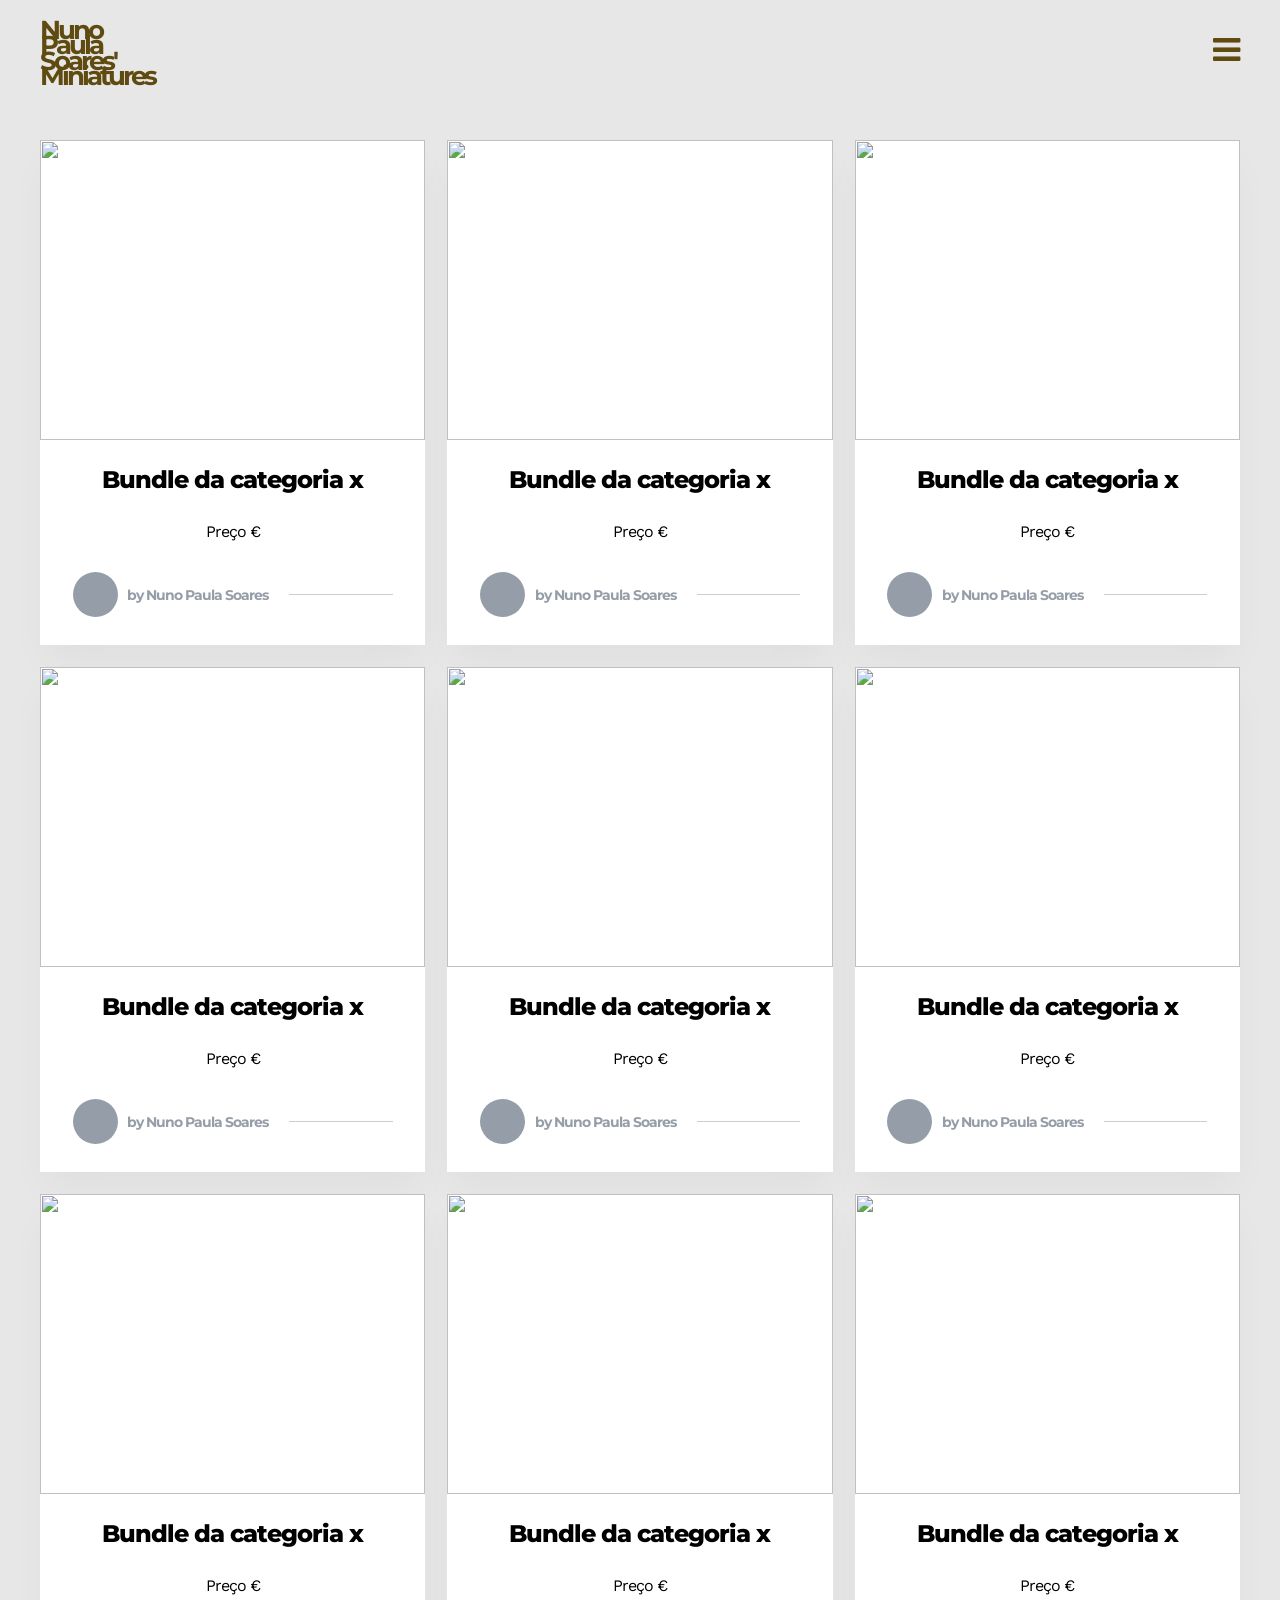
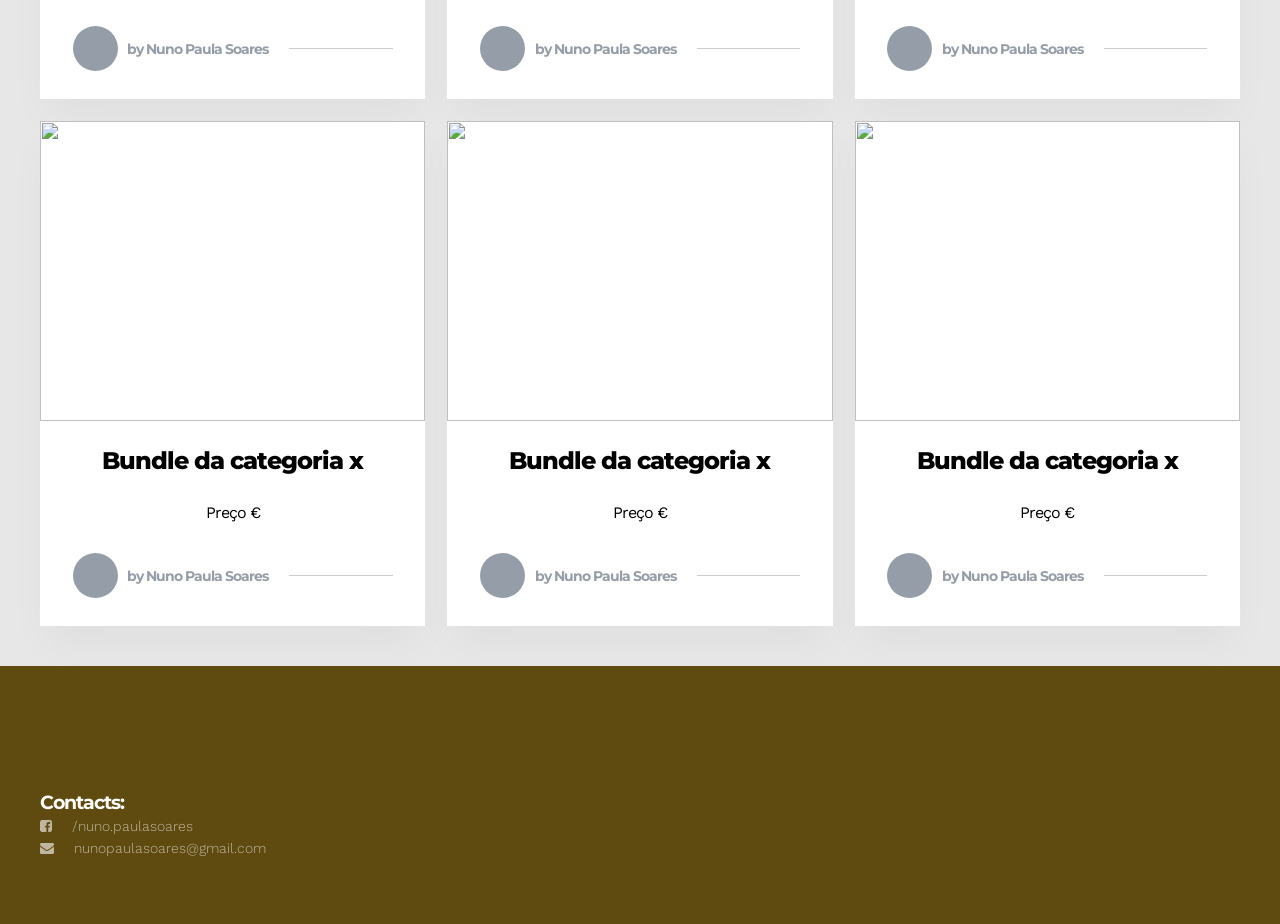
==== commit 90ba4770: "Updated" ====
--- a/sports/index.html
+++ b/sports/index.html
@@ -10,7 +10,7 @@
     <link rel="stylesheet" href="css/style.css">
     <!-- title tag-->
     <title>Nuno Paula Soares' Miniatures</title>
-    <link rel="icon" href="http://nuno.diogopcastelos.pt/store/images/nuno.jpg">
+    <link rel="icon" href="http://nuno.diogopcastelos.pt/images/nuno.jpg">
 </head>
 
 <body>
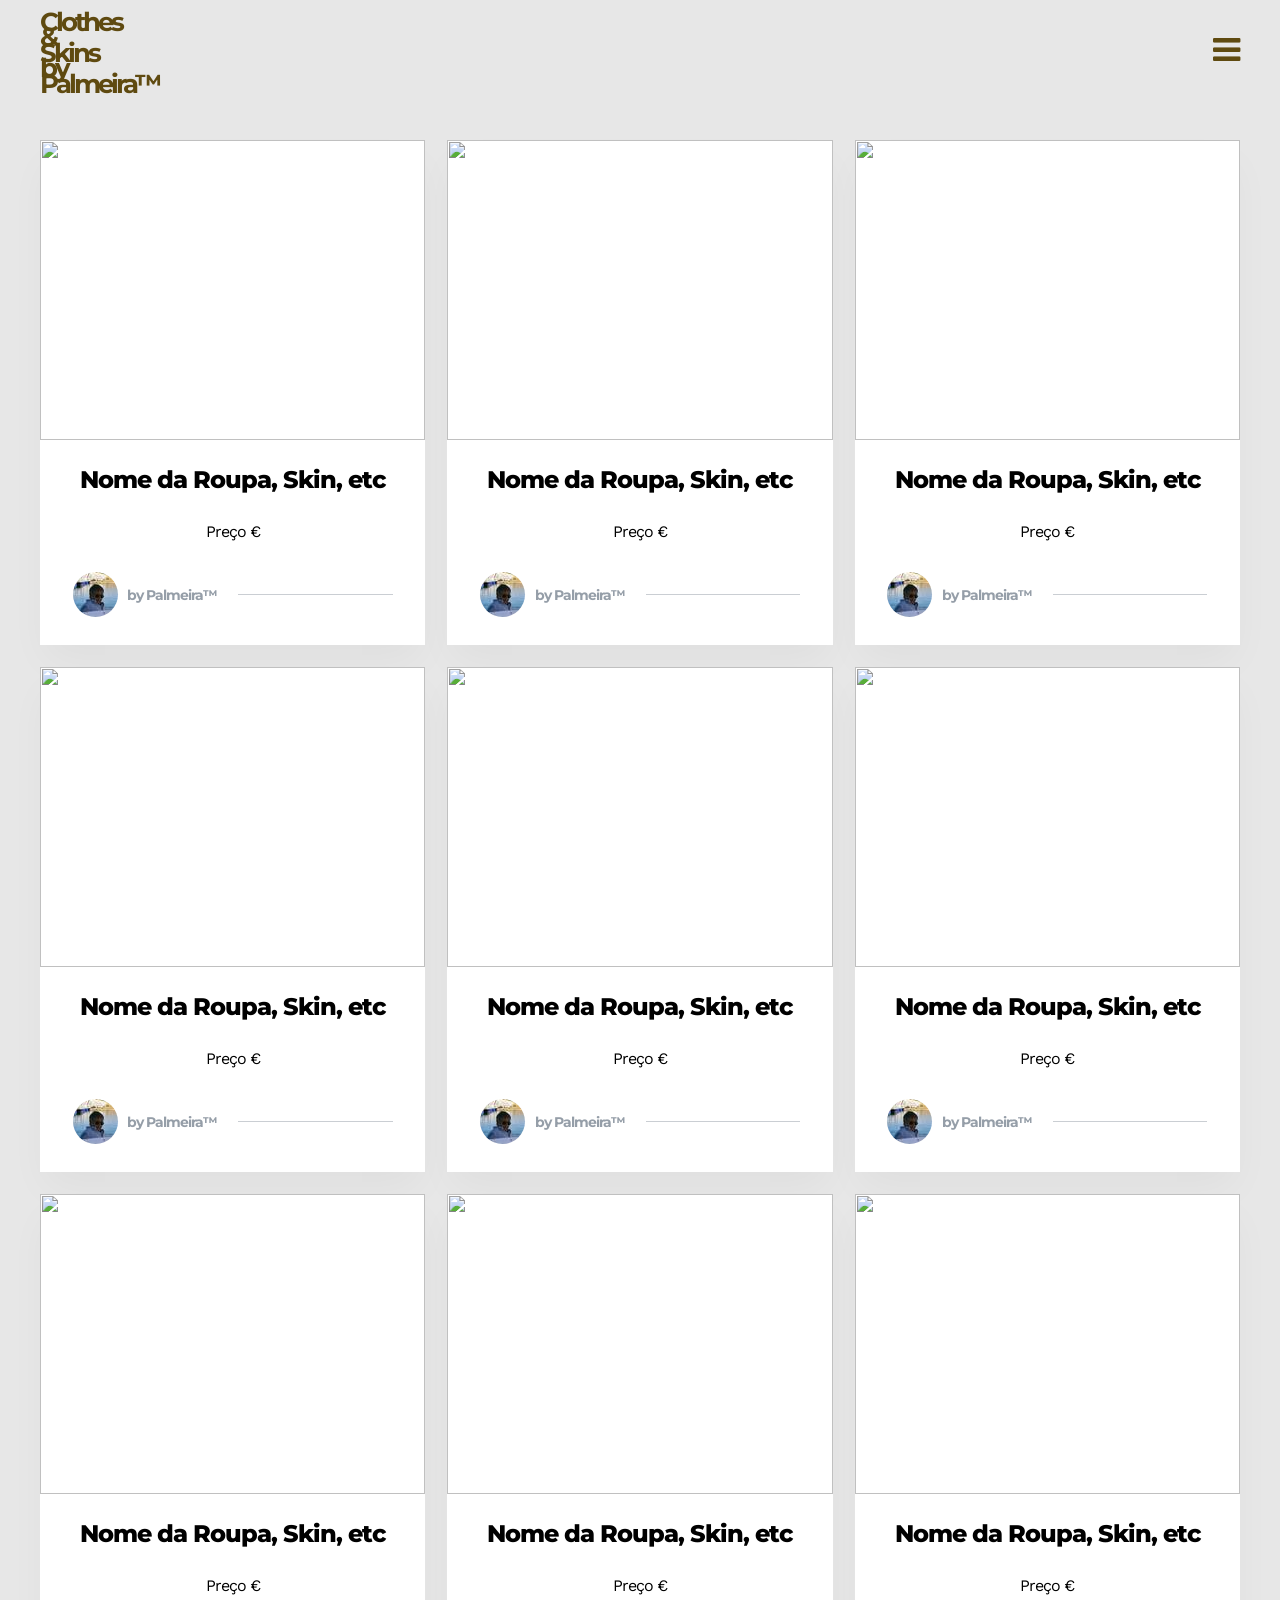
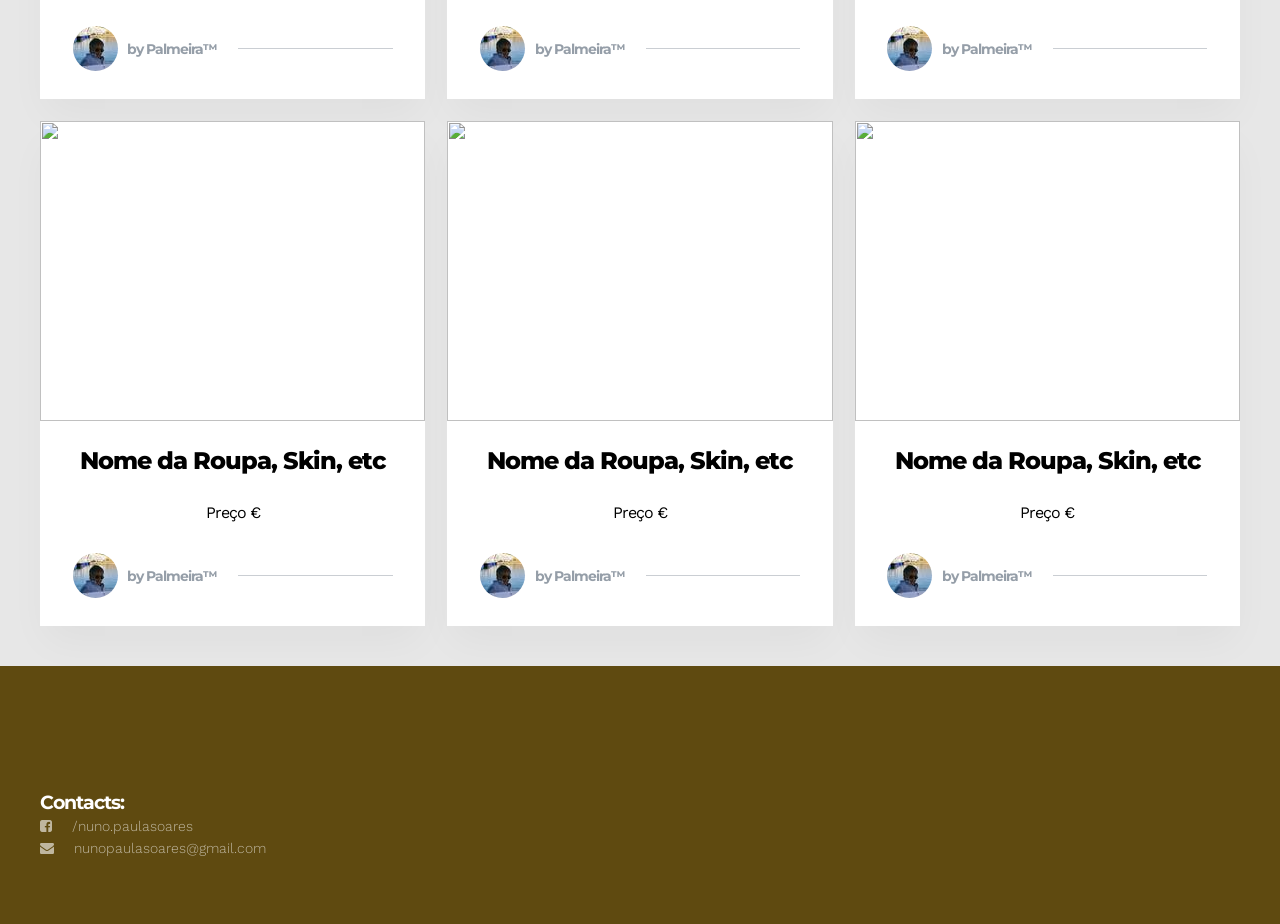
==== commit fa593a96: "Updated" ====
--- a/sports/index.html
+++ b/sports/index.html
@@ -9,23 +9,23 @@
     <link rel="stylesheet" href="https://stackpath.bootstrapcdn.com/font-awesome/4.7.0/css/font-awesome.min.css" integrity="sha384-wvfXpqpZZVQGK6TAh5PVlGOfQNHSoD2xbE+QkPxCAFlNEevoEH3Sl0sibVcOQVnN" crossorigin="anonymous">
     <link rel="stylesheet" href="css/style.css">
     <!-- title tag-->
-    <title>Nuno Paula Soares' Miniatures</title>
-    <link rel="icon" href="http://nuno.diogopcastelos.pt/images/nuno.jpg">
+    <title>Clothes & Skins by Palmeira™</title>
+    <link rel="icon" href="https://diogopcastelos.github.io/palmeira/images/logo.jpg">
 </head>
 
 <body>
     <div class="container_wrapper">
         <section class="__colored" id="navigation_container">
             <div id="branding">
-                <a href="http://nuno.diogopcastelos.pt">
+                <a href="https://diogopcastelos.github.io/palmeira/">
                     <h1 class="logo-container __center __colored">
-                        <div class="city">Nuno Paula Soares' Miniatures</div>
+                        <div class="city">Clothes & Skins by Palmeira™</div>
                     </h1>
                 </a>
             </div>
             <label for="menu_icon"> <i class="fa fa-bars"></i></label>
             <input id="menu_icon" type="checkbox">
-            <menu><a href="http://nuno.diogopcastelos.pt"> Full Collection</a><a href="http://nuno.diogopcastelos.pt/teams/"> Team Bundles</a>
+            <menu><a href="https://diogopcastelos.github.io/palmeira/"> Full Showcase</a><a href="https://diogopcastelos.github.io/palmeira/clothes"> Clothes Bundles</a>
             </menu>
         </section>
         <section id="blog-featured">
@@ -33,134 +33,134 @@
         </section>
         <section id="blog-list">
             <div class="grid_post_container">
-                <div class="post-card"> <img src="https://pbs.twimg.com/media/Df0yHNqWsAAnnY4.jpg">
+                <div class="post-card"> <img src="https://media.discordapp.net/attachments/868552188455178330/872411182034743296/unknown.png">
                     <div class="post-card__details">
-                        <h2><a>Bundle da categoria x</a></h2>
+                        <h2><a>Nome da Roupa, Skin, etc</a></h2>
                         <p>Preço €</p>
                         <a class="post-card__avatar">
                             <div class="avatar__circle"></div>
-                            <div class="avatar__name">by Nuno Paula Soares</div>
+                            <div class="avatar__name">by Palmeira™</div>
                             <div class="avatar__muted-line"></div>
                         </a>
                     </div>
                 </div>
-                <div class="post-card"> <img src="https://pbs.twimg.com/media/Df0yHNqWsAAnnY4.jpg">
+                <div class="post-card"> <img src="https://media.discordapp.net/attachments/868552188455178330/872411182034743296/unknown.png">
                     <div class="post-card__details">
-                        <h2><a>Bundle da categoria x</a></h2>
+                        <h2><a>Nome da Roupa, Skin, etc</a></h2>
                         <p>Preço €</p>
                         <a class="post-card__avatar">
                             <div class="avatar__circle"></div>
-                            <div class="avatar__name">by Nuno Paula Soares</div>
+                            <div class="avatar__name">by Palmeira™</div>
                             <div class="avatar__muted-line"></div>
                         </a>
                     </div>
                 </div>
-                <div class="post-card"> <img src="https://pbs.twimg.com/media/Df0yHNqWsAAnnY4.jpg">
+                <div class="post-card"> <img src="https://media.discordapp.net/attachments/868552188455178330/872411182034743296/unknown.png">
                     <div class="post-card__details">
-                        <h2><a>Bundle da categoria x</a></h2>
+                        <h2><a>Nome da Roupa, Skin, etc</a></h2>
                         <p>Preço €</p>
                         <a class="post-card__avatar">
                             <div class="avatar__circle"></div>
-                            <div class="avatar__name">by Nuno Paula Soares</div>
+                            <div class="avatar__name">by Palmeira™</div>
                             <div class="avatar__muted-line"></div>
                         </a>
                     </div>
                 </div>
-                <div class="post-card"> <img src="https://pbs.twimg.com/media/Df0yHNqWsAAnnY4.jpg">
+                <div class="post-card"> <img src="https://media.discordapp.net/attachments/868552188455178330/872411182034743296/unknown.png">
                     <div class="post-card__details">
-                        <h2><a>Bundle da categoria x</a></h2>
+                        <h2><a>Nome da Roupa, Skin, etc</a></h2>
                         <p>Preço €</p>
                         <a class="post-card__avatar">
                             <div class="avatar__circle"></div>
-                            <div class="avatar__name">by Nuno Paula Soares</div>
+                            <div class="avatar__name">by Palmeira™</div>
                             <div class="avatar__muted-line"></div>
                         </a>
                     </div>
                 </div>
-                <div class="post-card"> <img src="https://pbs.twimg.com/media/Df0yHNqWsAAnnY4.jpg">
+                <div class="post-card"> <img src="https://media.discordapp.net/attachments/868552188455178330/872411182034743296/unknown.png">
                     <div class="post-card__details">
-                        <h2><a>Bundle da categoria x</a></h2>
+                        <h2><a>Nome da Roupa, Skin, etc</a></h2>
                         <p>Preço €</p>
                         <a class="post-card__avatar">
                             <div class="avatar__circle"></div>
-                            <div class="avatar__name">by Nuno Paula Soares</div>
+                            <div class="avatar__name">by Palmeira™</div>
                             <div class="avatar__muted-line"></div>
                         </a>
                     </div>
                 </div>
-                <div class="post-card"> <img src="https://pbs.twimg.com/media/Df0yHNqWsAAnnY4.jpg">
+                <div class="post-card"> <img src="https://media.discordapp.net/attachments/868552188455178330/872411182034743296/unknown.png">
                     <div class="post-card__details">
-                        <h2><a>Bundle da categoria x</a></h2>
+                        <h2><a>Nome da Roupa, Skin, etc</a></h2>
                         <p>Preço €</p>
                         <a class="post-card__avatar">
                             <div class="avatar__circle"></div>
-                            <div class="avatar__name">by Nuno Paula Soares</div>
+                            <div class="avatar__name">by Palmeira™</div>
                             <div class="avatar__muted-line"></div>
                         </a>
                     </div>
                 </div>
-                <div class="post-card"> <img src="https://pbs.twimg.com/media/Df0yHNqWsAAnnY4.jpg">
+                <div class="post-card"> <img src="https://media.discordapp.net/attachments/868552188455178330/872411182034743296/unknown.png">
                     <div class="post-card__details">
-                        <h2><a>Bundle da categoria x</a></h2>
+                        <h2><a>Nome da Roupa, Skin, etc</a></h2>
                         <p>Preço €</p>
                         <a class="post-card__avatar">
                             <div class="avatar__circle"></div>
-                            <div class="avatar__name">by Nuno Paula Soares</div>
+                            <div class="avatar__name">by Palmeira™</div>
                             <div class="avatar__muted-line"></div>
                         </a>
                     </div>
                 </div>
-                <div class="post-card"> <img src="https://pbs.twimg.com/media/Df0yHNqWsAAnnY4.jpg">
+                <div class="post-card"> <img src="https://media.discordapp.net/attachments/868552188455178330/872411182034743296/unknown.png">
                     <div class="post-card__details">
-                        <h2><a>Bundle da categoria x</a></h2>
+                        <h2><a>Nome da Roupa, Skin, etc</a></h2>
                         <p>Preço €</p>
                         <a class="post-card__avatar">
                             <div class="avatar__circle"></div>
-                            <div class="avatar__name">by Nuno Paula Soares</div>
+                            <div class="avatar__name">by Palmeira™</div>
                             <div class="avatar__muted-line"></div>
                         </a>
                     </div>
                 </div>
-                <div class="post-card"> <img src="https://pbs.twimg.com/media/Df0yHNqWsAAnnY4.jpg">
+                <div class="post-card"> <img src="https://media.discordapp.net/attachments/868552188455178330/872411182034743296/unknown.png">
                     <div class="post-card__details">
-                        <h2><a>Bundle da categoria x</a></h2>
+                        <h2><a>Nome da Roupa, Skin, etc</a></h2>
                         <p>Preço €</p>
                         <a class="post-card__avatar">
                             <div class="avatar__circle"></div>
-                            <div class="avatar__name">by Nuno Paula Soares</div>
+                            <div class="avatar__name">by Palmeira™</div>
                             <div class="avatar__muted-line"></div>
                         </a>
                     </div>
                 </div>
-                <div class="post-card"> <img src="https://pbs.twimg.com/media/Df0yHNqWsAAnnY4.jpg">
+                <div class="post-card"> <img src="https://media.discordapp.net/attachments/868552188455178330/872411182034743296/unknown.png">
                     <div class="post-card__details">
-                        <h2><a>Bundle da categoria x</a></h2>
+                        <h2><a>Nome da Roupa, Skin, etc</a></h2>
                         <p>Preço €</p>
                         <a class="post-card__avatar">
                             <div class="avatar__circle"></div>
-                            <div class="avatar__name">by Nuno Paula Soares</div>
+                            <div class="avatar__name">by Palmeira™</div>
                             <div class="avatar__muted-line"></div>
                         </a>
                     </div>
                 </div>
-                <div class="post-card"> <img src="https://pbs.twimg.com/media/Df0yHNqWsAAnnY4.jpg">
+                <div class="post-card"> <img src="https://media.discordapp.net/attachments/868552188455178330/872411182034743296/unknown.png">
                     <div class="post-card__details">
-                        <h2><a>Bundle da categoria x</a></h2>
+                        <h2><a>Nome da Roupa, Skin, etc</a></h2>
                         <p>Preço €</p>
                         <a class="post-card__avatar">
                             <div class="avatar__circle"></div>
-                            <div class="avatar__name">by Nuno Paula Soares</div>
+                            <div class="avatar__name">by Palmeira™</div>
                             <div class="avatar__muted-line"></div>
                         </a>
                     </div>
                 </div>
-                <div class="post-card"> <img src="https://pbs.twimg.com/media/Df0yHNqWsAAnnY4.jpg">
+                <div class="post-card"> <img src="https://media.discordapp.net/attachments/868552188455178330/872411182034743296/unknown.png">
                     <div class="post-card__details">
-                        <h2><a>Bundle da categoria x</a></h2>
+                        <h2><a>Nome da Roupa, Skin, etc</a></h2>
                         <p>Preço €</p>
                         <a class="post-card__avatar">
                             <div class="avatar__circle"></div>
-                            <div class="avatar__name">by Nuno Paula Soares</div>
+                            <div class="avatar__name">by Palmeira™</div>
                             <div class="avatar__muted-line"></div>
                         </a>
                     </div>
--- a/sports/css/style.css
+++ b/sports/css/style.css
@@ -348,12 +348,8 @@
 [type="button"],
 [type="reset"],
 [type="submit"] {
-    /**
-       * Remove the inner border and padding in Firefox.
-       */
-    /**
-       * Restore the focus styles unset by the previous rule.
-       */
+    border-style: none;
+    padding: 0;
 }
 
 button::-moz-focus-inner,
@@ -808,7 +804,7 @@
     -webkit-border-radius: 50%;
     border-radius: 50%;
     background-color: #959ea8;
-    background-image: url(../images/nuno.jpg);
+    background-image: url(../images/nunomini.jpg);
 }
 
 .post-card .post-card__avatar .avatar__name,
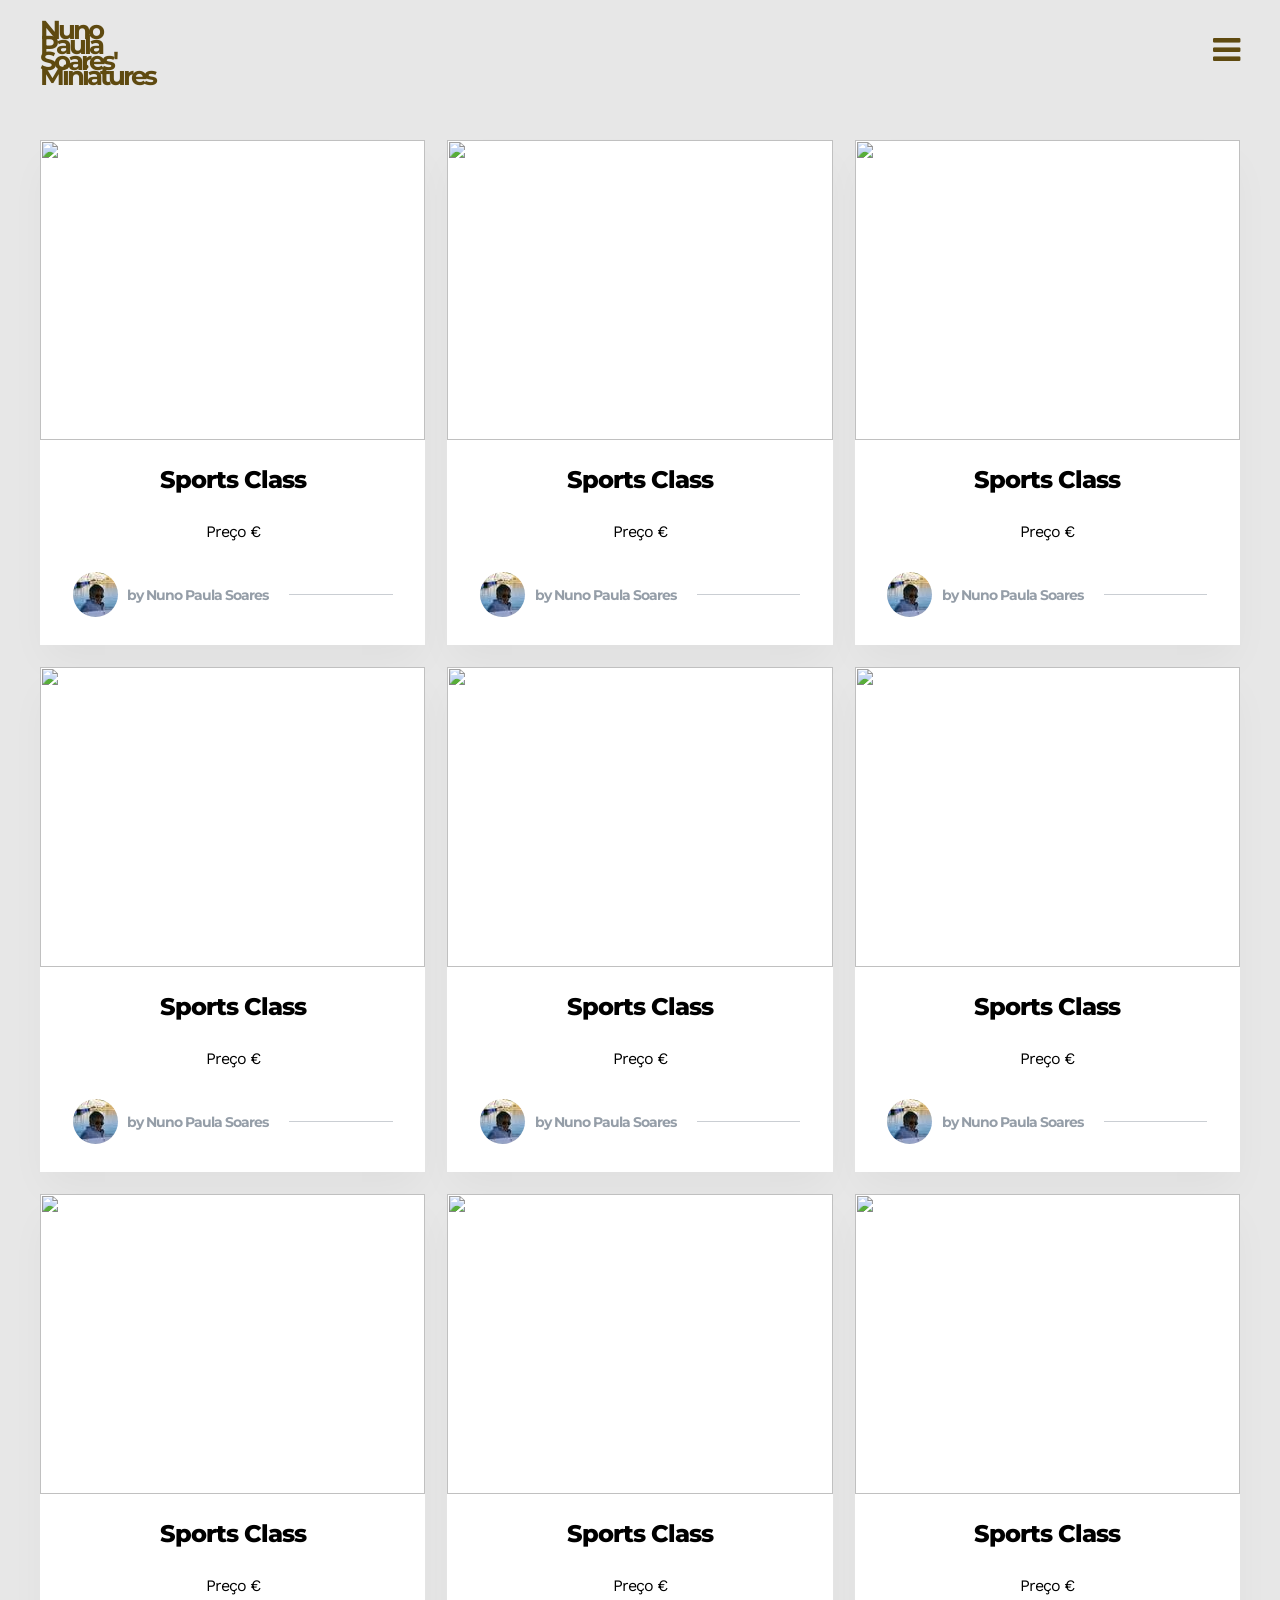
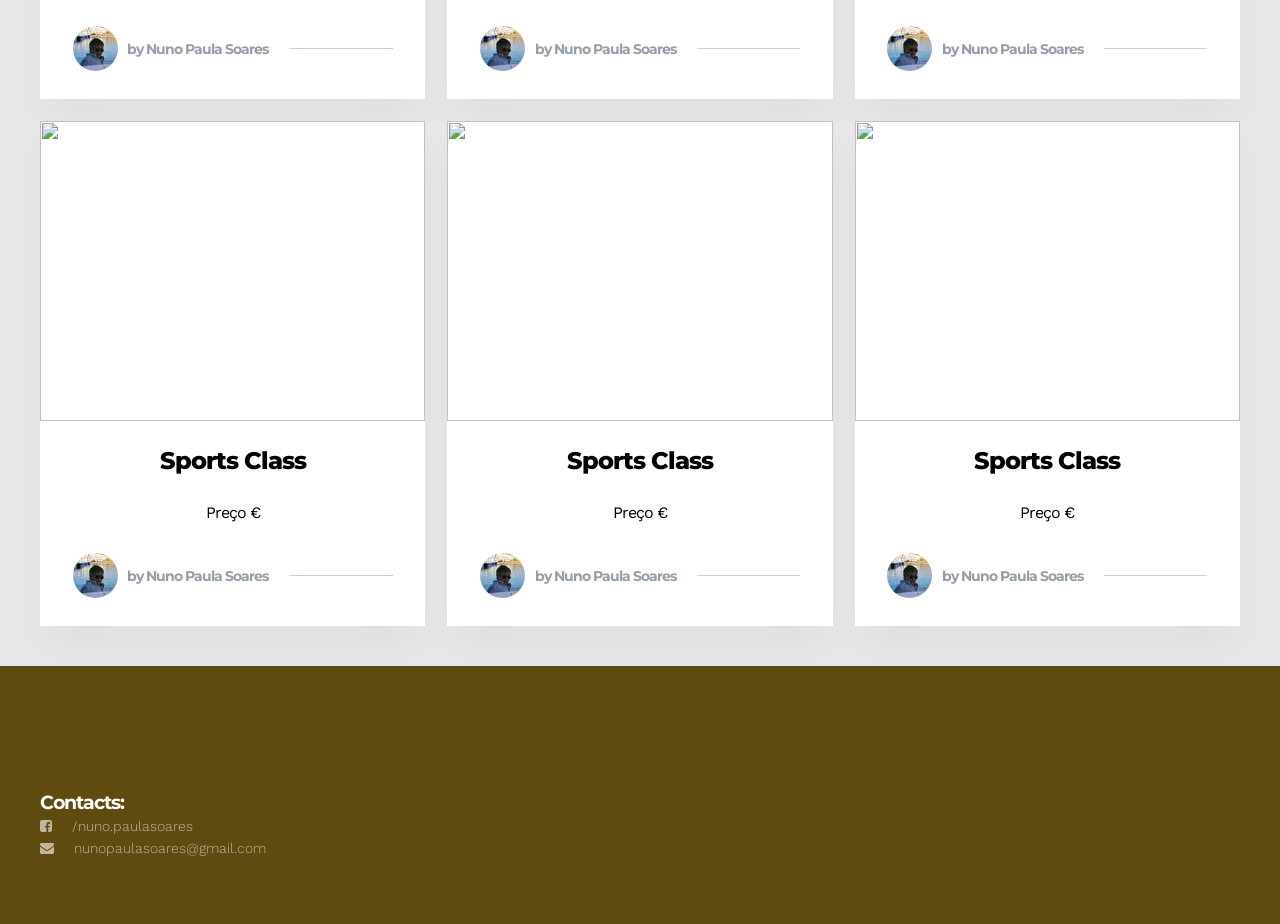
==== commit 35432794: "Updated" ====
--- a/sports/index.html
+++ b/sports/index.html
@@ -9,23 +9,23 @@
     <link rel="stylesheet" href="https://stackpath.bootstrapcdn.com/font-awesome/4.7.0/css/font-awesome.min.css" integrity="sha384-wvfXpqpZZVQGK6TAh5PVlGOfQNHSoD2xbE+QkPxCAFlNEevoEH3Sl0sibVcOQVnN" crossorigin="anonymous">
     <link rel="stylesheet" href="css/style.css">
     <!-- title tag-->
-    <title>Clothes & Skins by Palmeira™</title>
-    <link rel="icon" href="https://diogopcastelos.github.io/palmeira/images/logo.jpg">
+    <title>Nuno Paula Soares' Miniatures</title>
+    <link rel="icon" href="http://nuno.diogopcastelos.pt/images/nunocircle.png">
 </head>
 
 <body>
     <div class="container_wrapper">
         <section class="__colored" id="navigation_container">
             <div id="branding">
-                <a href="https://diogopcastelos.github.io/palmeira/">
+                <a href="http://nuno.diogopcastelos.pt">
                     <h1 class="logo-container __center __colored">
-                        <div class="city">Clothes & Skins by Palmeira™</div>
+                        <div class="city">Nuno Paula Soares' Miniatures</div>
                     </h1>
                 </a>
             </div>
             <label for="menu_icon"> <i class="fa fa-bars"></i></label>
             <input id="menu_icon" type="checkbox">
-            <menu><a href="https://diogopcastelos.github.io/palmeira/"> Full Showcase</a><a href="https://diogopcastelos.github.io/palmeira/clothes"> Clothes Bundles</a>
+            <menu><a href="http://nuno.diogopcastelos.pt/">Full Showcase</a><a href="http://nuno.diogopcastelos.pt/teams/">Team Bundles</a>
             </menu>
         </section>
         <section id="blog-featured">
@@ -33,134 +33,134 @@
         </section>
         <section id="blog-list">
             <div class="grid_post_container">
-                <div class="post-card"> <img src="https://media.discordapp.net/attachments/868552188455178330/872411182034743296/unknown.png">
+                <div class="post-card"> <img src="http://i.imgur.com/n5V2Fl3.jpg">
                     <div class="post-card__details">
-                        <h2><a>Nome da Roupa, Skin, etc</a></h2>
+                        <h2><a>Sports Class</a></h2>
                         <p>Preço €</p>
                         <a class="post-card__avatar">
                             <div class="avatar__circle"></div>
-                            <div class="avatar__name">by Palmeira™</div>
+                            <div class="avatar__name">by Nuno Paula Soares</div>
                             <div class="avatar__muted-line"></div>
                         </a>
                     </div>
                 </div>
-                <div class="post-card"> <img src="https://media.discordapp.net/attachments/868552188455178330/872411182034743296/unknown.png">
+                <div class="post-card"> <img src="http://i.imgur.com/n5V2Fl3.jpg">
                     <div class="post-card__details">
-                        <h2><a>Nome da Roupa, Skin, etc</a></h2>
+                        <h2><a>Sports Class</a></h2>
                         <p>Preço €</p>
                         <a class="post-card__avatar">
                             <div class="avatar__circle"></div>
-                            <div class="avatar__name">by Palmeira™</div>
+                            <div class="avatar__name">by Nuno Paula Soares</div>
                             <div class="avatar__muted-line"></div>
                         </a>
                     </div>
                 </div>
-                <div class="post-card"> <img src="https://media.discordapp.net/attachments/868552188455178330/872411182034743296/unknown.png">
+                <div class="post-card"> <img src="http://i.imgur.com/n5V2Fl3.jpg">
                     <div class="post-card__details">
-                        <h2><a>Nome da Roupa, Skin, etc</a></h2>
+                        <h2><a>Sports Class</a></h2>
                         <p>Preço €</p>
                         <a class="post-card__avatar">
                             <div class="avatar__circle"></div>
-                            <div class="avatar__name">by Palmeira™</div>
+                            <div class="avatar__name">by Nuno Paula Soares</div>
                             <div class="avatar__muted-line"></div>
                         </a>
                     </div>
                 </div>
-                <div class="post-card"> <img src="https://media.discordapp.net/attachments/868552188455178330/872411182034743296/unknown.png">
+                <div class="post-card"> <img src="http://i.imgur.com/n5V2Fl3.jpg">
                     <div class="post-card__details">
-                        <h2><a>Nome da Roupa, Skin, etc</a></h2>
+                        <h2><a>Sports Class</a></h2>
                         <p>Preço €</p>
                         <a class="post-card__avatar">
                             <div class="avatar__circle"></div>
-                            <div class="avatar__name">by Palmeira™</div>
+                            <div class="avatar__name">by Nuno Paula Soares</div>
                             <div class="avatar__muted-line"></div>
                         </a>
                     </div>
                 </div>
-                <div class="post-card"> <img src="https://media.discordapp.net/attachments/868552188455178330/872411182034743296/unknown.png">
+                <div class="post-card"> <img src="http://i.imgur.com/n5V2Fl3.jpg">
                     <div class="post-card__details">
-                        <h2><a>Nome da Roupa, Skin, etc</a></h2>
+                        <h2><a>Sports Class</a></h2>
                         <p>Preço €</p>
                         <a class="post-card__avatar">
                             <div class="avatar__circle"></div>
-                            <div class="avatar__name">by Palmeira™</div>
+                            <div class="avatar__name">by Nuno Paula Soares</div>
                             <div class="avatar__muted-line"></div>
                         </a>
                     </div>
                 </div>
-                <div class="post-card"> <img src="https://media.discordapp.net/attachments/868552188455178330/872411182034743296/unknown.png">
+                <div class="post-card"> <img src="http://i.imgur.com/n5V2Fl3.jpg">
                     <div class="post-card__details">
-                        <h2><a>Nome da Roupa, Skin, etc</a></h2>
+                        <h2><a>Sports Class</a></h2>
                         <p>Preço €</p>
                         <a class="post-card__avatar">
                             <div class="avatar__circle"></div>
-                            <div class="avatar__name">by Palmeira™</div>
+                            <div class="avatar__name">by Nuno Paula Soares</div>
                             <div class="avatar__muted-line"></div>
                         </a>
                     </div>
                 </div>
-                <div class="post-card"> <img src="https://media.discordapp.net/attachments/868552188455178330/872411182034743296/unknown.png">
+                <div class="post-card"> <img src="http://i.imgur.com/n5V2Fl3.jpg">
                     <div class="post-card__details">
-                        <h2><a>Nome da Roupa, Skin, etc</a></h2>
+                        <h2><a>Sports Class</a></h2>
                         <p>Preço €</p>
                         <a class="post-card__avatar">
                             <div class="avatar__circle"></div>
-                            <div class="avatar__name">by Palmeira™</div>
+                            <div class="avatar__name">by Nuno Paula Soares</div>
                             <div class="avatar__muted-line"></div>
                         </a>
                     </div>
                 </div>
-                <div class="post-card"> <img src="https://media.discordapp.net/attachments/868552188455178330/872411182034743296/unknown.png">
+                <div class="post-card"> <img src="http://i.imgur.com/n5V2Fl3.jpg">
                     <div class="post-card__details">
-                        <h2><a>Nome da Roupa, Skin, etc</a></h2>
+                        <h2><a>Sports Class</a></h2>
                         <p>Preço €</p>
                         <a class="post-card__avatar">
                             <div class="avatar__circle"></div>
-                            <div class="avatar__name">by Palmeira™</div>
+                            <div class="avatar__name">by Nuno Paula Soares</div>
                             <div class="avatar__muted-line"></div>
                         </a>
                     </div>
                 </div>
-                <div class="post-card"> <img src="https://media.discordapp.net/attachments/868552188455178330/872411182034743296/unknown.png">
+                <div class="post-card"> <img src="http://i.imgur.com/n5V2Fl3.jpg">
                     <div class="post-card__details">
-                        <h2><a>Nome da Roupa, Skin, etc</a></h2>
+                        <h2><a>Sports Class</a></h2>
                         <p>Preço €</p>
                         <a class="post-card__avatar">
                             <div class="avatar__circle"></div>
-                            <div class="avatar__name">by Palmeira™</div>
+                            <div class="avatar__name">by Nuno Paula Soares</div>
                             <div class="avatar__muted-line"></div>
                         </a>
                     </div>
                 </div>
-                <div class="post-card"> <img src="https://media.discordapp.net/attachments/868552188455178330/872411182034743296/unknown.png">
+                <div class="post-card"> <img src="http://i.imgur.com/n5V2Fl3.jpg">
                     <div class="post-card__details">
-                        <h2><a>Nome da Roupa, Skin, etc</a></h2>
+                        <h2><a>Sports Class</a></h2>
                         <p>Preço €</p>
                         <a class="post-card__avatar">
                             <div class="avatar__circle"></div>
-                            <div class="avatar__name">by Palmeira™</div>
+                            <div class="avatar__name">by Nuno Paula Soares</div>
                             <div class="avatar__muted-line"></div>
                         </a>
                     </div>
                 </div>
-                <div class="post-card"> <img src="https://media.discordapp.net/attachments/868552188455178330/872411182034743296/unknown.png">
+                <div class="post-card"> <img src="http://i.imgur.com/n5V2Fl3.jpg">
                     <div class="post-card__details">
-                        <h2><a>Nome da Roupa, Skin, etc</a></h2>
+                        <h2><a>Sports Class</a></h2>
                         <p>Preço €</p>
                         <a class="post-card__avatar">
                             <div class="avatar__circle"></div>
-                            <div class="avatar__name">by Palmeira™</div>
+                            <div class="avatar__name">by Nuno Paula Soares</div>
                             <div class="avatar__muted-line"></div>
                         </a>
                     </div>
                 </div>
-                <div class="post-card"> <img src="https://media.discordapp.net/attachments/868552188455178330/872411182034743296/unknown.png">
+                <div class="post-card"> <img src="http://i.imgur.com/n5V2Fl3.jpg">
                     <div class="post-card__details">
-                        <h2><a>Nome da Roupa, Skin, etc</a></h2>
+                        <h2><a>Sports Class</a></h2>
                         <p>Preço €</p>
                         <a class="post-card__avatar">
                             <div class="avatar__circle"></div>
-                            <div class="avatar__name">by Palmeira™</div>
+                            <div class="avatar__name">by Nuno Paula Soares</div>
                             <div class="avatar__muted-line"></div>
                         </a>
                     </div>
